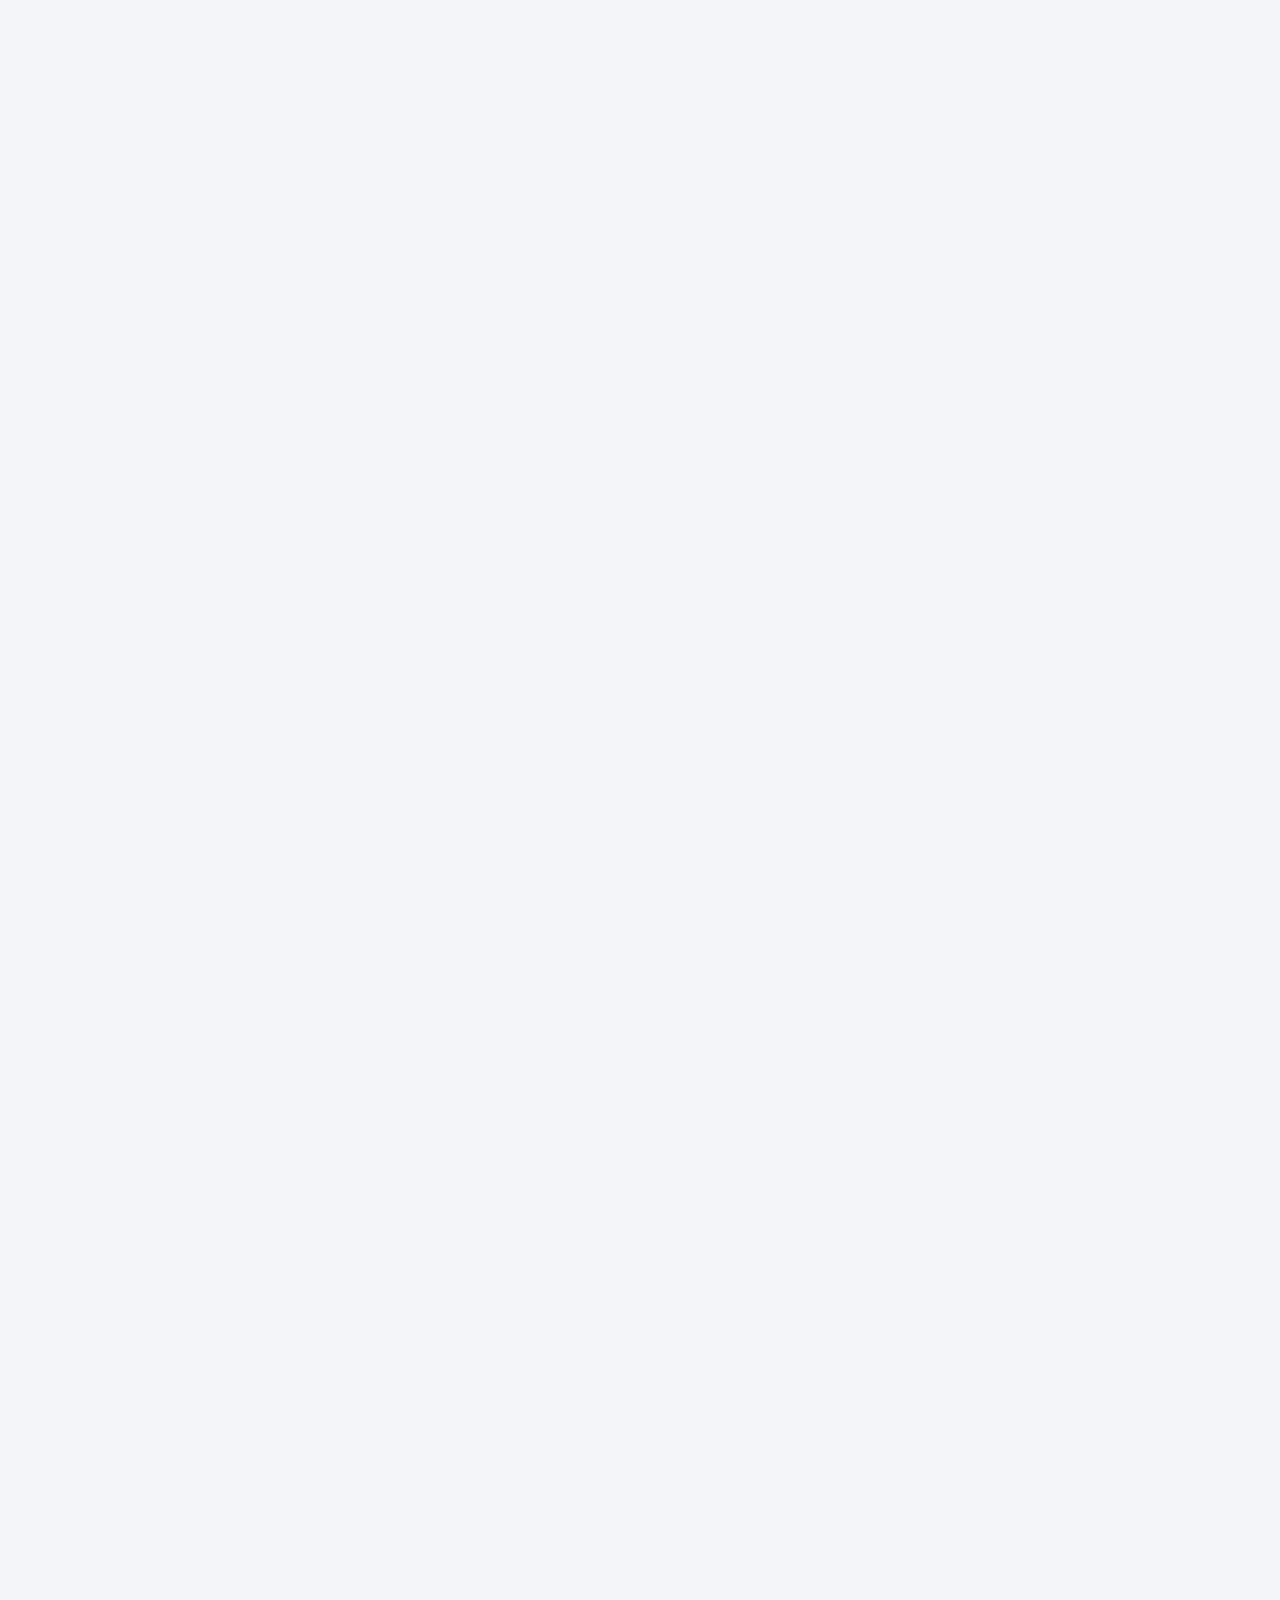
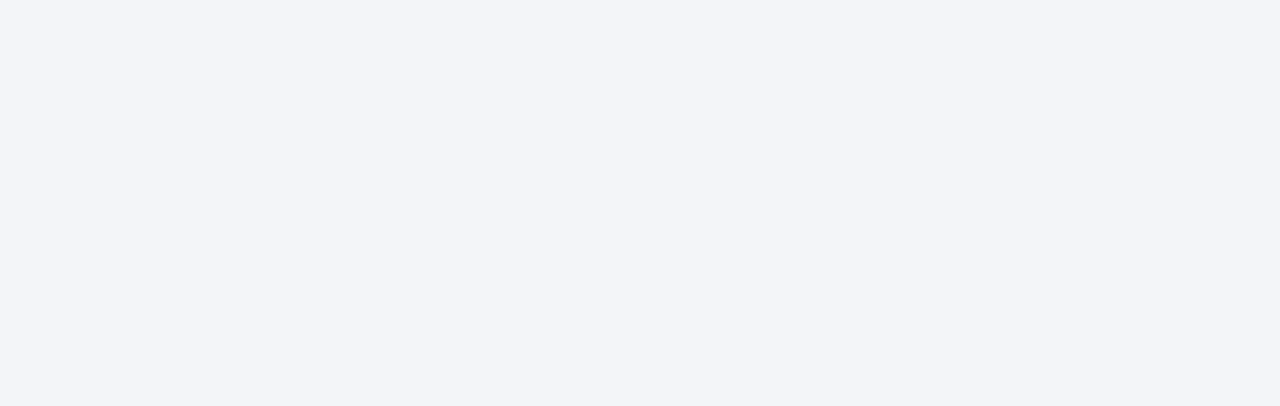
==== index.html @ 2b426820 "big uploud" ====
<!DOCTYPE html>
<html>
  <head>
    <meta charset="utf-8">
    
    <meta name="apple-mobile-web-app-capable" content="yes" />
    <meta name="viewport" content="width=device-width, initial-scale=1, maximum-scale=1.0, user-scalable=no">
    <meta name="format-detection" content="telephone=no" />
           
        <link rel="shortcut icon" href="favicon.ico"/> 
            <link href="css/bootstrap.min.css" rel="stylesheet" type="text/css"/>
            <link rel="stylesheet" href="http://maxcdn.bootstrapcdn.com/font-awesome/4.3.0/css/font-awesome.min.css"> 
            <link href="css/animsition.min.css" rel="stylesheet"/>
	        <link href="css/magnific-popup.css" rel="stylesheet"/>         
            <link href="css/style.css" rel="stylesheet" type="text/css"/>     
      <title>Ester</title>
  </head>
<body class="animsition">
	<header>
	  <div class="container">
		  <div class="logo">
			 <a href="index.html">
				Ester
			 </a>
		  </div>
		  <div class="nav-menu-icon">
		     <a href="#"><i></i></a>
		  </div>
		  <nav class="menu">
		    <ul>
				<li><a href="#">Home</a>
	            </li>
				<li><a href="portfolio.html" class="animsition-link">Portfolio</a>
				</li>
				<li><a href="#">Pages<span class="fa fa-angle-down"></span></a>
	                <ul class="dropmenu">
                        <li><a href="aboutme.html" class="animsition-link">About Us</a></li>
                        <li><a href="faq.html" class="animsition-link">FAQ</a></li>
                        <li><a href="price.html" class="animsition-link">Price</a></li>
	                </ul>
	            </li>
	            <li><a href="shop.html" class="animsition-link">shop</a>
				</li>
	            <li><a href="contact.html" class="animsition-link">Contact Me</a>
				</li>
		    </ul>
		  </nav> 
		</div>   
	</header>
	
	<div class="main-wrapp"> 
	   <div class="container">
         <div class="padd-80">
           <div class="row">
           	  <div class="col-md-4 col-sm-6 col-xs-12">
           	  	  <div class="second-caption">
           	  	  	 <h3>About Me</h3>
           	  	  </div>
           	  </div>
           	  <div class="col-md-4 col-sm-6 col-xs-12">
           	  	  <div class="second-caption">
           	  	  	 <p><span>Lorem ipsum dolor sit amet, consectetur adipisicing elit. Neque impedit ipsum illo, repellendus recusandae quasi laborum </span></p>
           	  	  </div>
           	  </div>
           	  <div class="col-md-4 col-sm-12 col-xs-12">
           	  	  <div class="second-caption">
           	  	  	 <p><span>Lorem ipsum dolor sit amet, consectetur adipisicing elit. Neque impedit ipsum illo, repellendus recusandae quasi laborum </span></p>
           	  	  </div>
           	  </div>
           </div>
		 </div>
         <div class="padd-80">
           <div class="row">
            	<div id="filters" class="fillter-wrap">
					<button class="but activbut" data-filter="*">All</button>	
					<button class="but" data-filter=".letters">Letters</button>
					<button class="but" data-filter=".paintings">Paintings</button>
					<button class="but" data-filter=".sketches">Sketches</button>
				</div>
             </div>
	       <div class="row">
         	    <div class="izotope-container gutt-col3 sliphover"> 
         	     <div class="grid-sizer"></div>
                    
          	     <div class="item letters">
          	     <a href="work/portfolio_detail_example.html"></a>
					 <div class="det-img ellem" data-caption="<a href='work/portfolio_detail_example.html' class='sleep-title'><span class='vertical-align'><h4>project title</h4><span class='pr-sutitle'>aspernatur sit ratione</span></span></a>">
						   <img src="img/portfolio/masonry_col2_1.jpg" alt="">   
					 </div>
				 </div>
				 <div class="item paintings sketches">
				 <a href="work/portfolio_detail_example.html"></a>
					 <div class="det-img ellem" data-caption="<a href='work/portfolio_detail_example.html' class='sleep-title'><span class='vertical-align'><h4>project title</h4><span class='pr-sutitle'>aspernatur sit ratione</span></span></a>">
						   <img src="img/portfolio/masonry_col2_3.jpg" alt="">   
					 </div>
				 </div>
                 <div class="item paintings sketches">
                    <a href="work/portfolio_detail_example.html"></a>
                     <div class="det-img ellem" data-caption="<a href='work/portfolio_detail_example.html' class='sleep-title'><span class='vertical-align'><h4>project title</h4><span class='pr-sutitle'>aspernatur sit ratione</span></span></a>">
						   <img src="img/portfolio/masonry_col2_4.jpg" alt="">  
					 </div>
				 </div>
                 <div class="item sketches">
                    <a href="work/portfolio_detail_example.html"></a>
                     <div class="det-img ellem" data-caption="<a href='work/portfolio_detail_example.html' class='sleep-title'><span class='vertical-align'><h4>project title</h4><span class='pr-sutitle'>aspernatur sit ratione</span></span></a>">
						   <img src="img/portfolio/masonry_col2_5.jpg" alt=""> 
					 </div>
				 </div>
                 <div class="item sketches">
                    <a href="work/portfolio_detail_example.html"></a>
                     <div class="det-img ellem" data-caption="<a href='work/portfolio_detail_example.html' class='sleep-title'><span class='vertical-align'><h4>project title</h4><span class='pr-sutitle'>aspernatur sit ratione</span></span></a>">
						   <img src="img/portfolio/masonry_col2_6.jpg" alt=""> 
					 </div>
				 </div>
                 <div class="item paintings sketches">
                   <a href="work/portfolio_detail_example.html"></a>
                    <div class="det-img ellem" data-caption="<a href='work/portfolio_detail_example.html' class='sleep-title'><span class='vertical-align'><h4>project title</h4><span class='pr-sutitle'>aspernatur sit ratione</span></span></a>">
						   <img src="img/portfolio/masonry_col2_7.jpg" alt=""> 
					 </div>
				 </div>
                 <div class="item letters">
                    <a href="work/portfolio_detail_example.html"></a>
                     <div class="det-img ellem" data-caption="<a href='work/portfolio_detail_example.html' class='sleep-title'><span class='vertical-align'><h4>project title</h4><span class='pr-sutitle'>aspernatur sit ratione</span></span></a>">
						   <img src="img/portfolio/masonry_col2_8.jpg" alt="">   
					 </div>
				 </div>
                 <div class="item paintings">
                    <a href="work/portfolio_detail_example.html"></a>
                     <div class="det-img ellem" data-caption="<a href='work/portfolio_detail_example.html' class='sleep-title'><span class='vertical-align'><h4>project title</h4><span class='pr-sutitle'>aspernatur sit ratione</span></span></a>">
						   <img src="img/portfolio/masonry_col2_9.jpg" alt="">   
					 </div>
				 </div>
                 <div class="item sketches">
                    <a href="work/portfolio_detail_example.html"></a>
                     <div class="det-img ellem" data-caption="<a href='work/portfolio_detail_example.html' class='sleep-title'><span class='vertical-align'><h4>project title</h4><span class='pr-sutitle'>aspernatur sit ratione</span></span></a>">
                          <img src="img/portfolio/masonry_col2_11.jpg" alt="">
					 </div>
				 </div>
                 <div class="item letters">
                    <a href="work/portfolio_detail_example.html"></a>
                     <div class="det-img ellem" data-caption="<a href='work/portfolio_detail_example.html' class='sleep-title'><span class='vertical-align'><h4>project title</h4><span class='pr-sutitle'>aspernatur sit ratione</span></span></a>">
						   <img src="img/portfolio/masonry_col2_10.jpg" alt="">  
					 </div>
				 </div>
                <div class="item sketches">
                   <a href="work/portfolio_detail_example.html"></a>
                    <div class="det-img ellem" data-caption="<a href='work/portfolio_detail_example.html' class='sleep-title'><span class='vertical-align'><h4>project title</h4><span class='pr-sutitle'>aspernatur sit ratione</span></span></a>">
						   <img src="img/portfolio/masonry_col2_12.jpg" alt="">  
					 </div>
				 </div>
			   </div>
             </div>
         </div>
	   </div>
	</div>
	
	<footer>
		<div class="copyright">
			<span>&copy; 2020 <b>Ester van der Galiën</b> All right reserved.<br>
				Made by <a href="https://caeli-tech.com/">Caeli Technologies</a></span>
		</div>	
	</footer>
    
<script src="js/jquery-2.1.3.min.js"></script>
<script src="js/bootstrap.min.js"></script>
<script src="js/isotope.pkgd.min.js"></script>
<script src="js/jquery.countTo.js"></script>
<script src="js/jquery.animsition.min.js"></script>
<script src="js/jquery.magnific-popup.min.js"></script>
<script src="js/jquery.sliphover.min.js"></script>
<script src="js/idangerous.swiper.min.js"></script>
<script src="js/all.js"></script>
</body>
</html>
---- css/style.css ----
/*STYLE.CSS*/
/*-------------------------------------------------------------------------------------------------------------------------------*/
/*This is main CSS file that contains custom style rules used in this website*/
/*-------------------------------------------------------------------------------------------------------------------------------*/
/* Template Name: Ester.*/
/* Version: 0.1 */
/* Build Date: 09-12-2020*/
/* Author: Unbranded.*/
/* Website: http://caeli-tech.com/
/* Copyright: (C) 2020 */
/*-------------------------------------------------------------------------------------------------------------------------------*/
/*--------------------------------------------------------*/
/* TABLE OF CONTENTS: */
/*--------------------------------------------------------*/
/* 01 - LAYOUT INITIALIZATION & COLOR PRESETS */
/* 02 - HOME */
/* 03 - ABOUT */
/* 04 - BLOG */
/* 05 - SHOP */
/* 06 - ELEMENTS */
/* 07 - SHOP DETAIL */
/* 08 - PORTFOLIO */
/* 09 - PORTFOLIO DETAIL */
/*-------------------------------------------------------------------------------------------------------------------------------*/

/*-------------------------------------------------------------------------------------------------------------------------------*/
/* 01 - LAYOUT INITIALIZATION & COLOR PRESETS */
/*-------------------------------------------------------------------------------------------------------------------------------*/

@import url(http://fonts.googleapis.com/css?family=Roboto+Slab:400,100,300,700);
body {
	margin: 0px;
	padding: 0px;
	font-size: 100%;
	height: 100%;
	width: 100%;
	/* font-family: 'Roboto Slab', serif; */
	color: #222;
	background-color: #f3f5f8;
	font-weight: 300;
	font-style: normal;
	backface-visibility: hidden;
}
a {
	text-decoration: none;
	color: inherit;
	outline: none;
	transition: all 0.3s ease-in;
	-moz-transition: all 0.3s ease-in;
	-o-transition: all 0.3s ease-in;
	-webkit-transition: all 0.3s ease-in;
	-ms-transition: all 0.3s ease-in;
}
a:hover {
	text-decoration: none;
}
a img {
	border: 0px none;
}
a:hover {
	outline: none;
}
a:active {
	outline: none;
	text-decoration: none;
}
a:focus {
	outline: none;
	outline-offset: 0px;
	text-decoration: none;
	color: inherit;
}
.clear {
	clear: both;
	overflow: hidden;
	height: 0px;
	font-size: 0px;
}
.clear_l {
	clear: both;
}
ul {
	padding: 0px;
	margin: 0px;
	list-style: none;
}
input:focus, select:focus, textarea:focus, button:focus {
	outline: none;
	box-shadow: none;
}
::-webkit-input-placeholder {
	color: #999;
	opacity: 1;
}
::-moz-placeholder {
	color: #999;
	opacity: 1;
}
:-moz-placeholder {
	color: #999;
	opacity: 1;
}
:-ms-input-placeholder {
	color: #999;
	opacity: 1;
}
h1, h2, h3, h4, h5, h6, p {
	margin: 0px;
	padding: 0px;
}
article, section, footer, header, figure, aside, hgroup, nav {
	display: block;
}
header, nav, article, footer, section, aside, figure, figcaption {
	display: block
}
button {
	outline: none;
	border: none;
	box-shadow: none;
	background: none;
}
input, textarea {
	-webkit-appearance: none;
	border-radius: 0px;
}
/*------------------------------------------------------*/

/*----------------------BACKGROUND----------------------*/

.bg {
	position: absolute;
	left: 0px;
	top: 0px;
	width: 100%;
	height: 100%;
	overflow: hidden;
}
.bg img {
	position: absolute;
	top: 0px;
	width: 100%;
	height: 100%;
}
.bg video {
	position: absolute;
}
.bg-bg {
	background-position: 50% 0px;
	background-repeat: no-repeat;
	-webkit-background-size: cover;
	-moz-background-size: cover;
	-o-background-size: cover;
	background-size: cover;
}
.bg-bg-bag {
	background-attachment: scroll;
	background-origin: initial;
	background-clip: initial;
	background-size: cover;
	background-repeat: no-repeat;
	background-position: 50% 0;
	position: relative;
}
.bg-bg-chrome {
	background-position: 50% 50%;
	background-repeat: no-repeat;
	background-attachment: scroll;
	-webkit-background-size: cover;
	-moz-background-size: cover;
	-o-background-size: cover;
	-ms-background-size: cover;
	background-size: cover;
	position: fixed;
}
.bg-bg-chrome.act {
	position: absolute;
}
.clip {
	clip: rect(auto, auto, auto, auto);
	height: 100%;
	position: absolute;
	width: 100%;
}
.full-width {
	position: relative;
	float: left;
	width: 100%;
}
.full-height {
	height: 100vmin;
	position: relative;
	float: left;
	width: 100%;
}
.vertical-center {
	-webkit-transform: translateY(-50%);
	-moz-transform: translateY(-50%);
	-o-transform: translateY(-50%);
	-ms-transform: translateY(-50%);
	transform: translateY(-50%);
	top: 50%;
}
.vertical-align {
	-webkit-transform: translateY(-50%);
	-moz-transform: translateY(-50%);
	-o-transform: translateY(-50%);
	-ms-transform: translateY(-50%);
	transform: translateY(-50%);
	top: 50%;
	position: absolute;
	width: 100%;
	left: 0px;
}
.center_img {
	position: absolute;
}
.swiper-container {
	margin: 0 auto;
	height: 100%;
	width: 100%;
	position: relative;
	-webkit-backface-visibility: hidden;
	-moz-backface-visibility: hidden;
	-ms-backface-visibility: hidden;
	-o-backface-visibility: hidden;
	backface-visibility: hidden;
	overflow: hidden;
}
.swiper-wrapper {
	position: relative;
	width: 100%;
	-webkit-transition-property: -webkit-transform, left, top;
	-webkit-transition-duration: 0s;
	-webkit-transform: translate3d(0px, 0, 0);
	-webkit-transition-timing-function: ease;
	-moz-transition-property: -moz-transform, left, top;
	-moz-transition-duration: 0s;
	-moz-transform: translate3d(0px, 0, 0);
	-moz-transition-timing-function: ease;
	-o-transition-property: -o-transform, left, top;
	-o-transition-duration: 0s;
	-o-transform: translate3d(0px, 0, 0);
	-o-transition-timing-function: ease;
	-o-transform: translate(0px, 0px);
	-ms-transition-property: -ms-transform, left, top;
	-ms-transition-duration: 0s;
	-ms-transform: translate3d(0px, 0, 0);
	-ms-transition-timing-function: ease;
	transition-property: transform, left, top;
	transition-duration: 0s;
	transform: translate3d(0px, 0, 0);
	transition-timing-function: ease;
}
.swiper-free-mode>.swiper-wrapper {
	-webkit-transition-timing-function: ease-out;
	-moz-transition-timing-function: ease-out;
	-ms-transition-timing-function: ease-out;
	-o-transition-timing-function: ease-out;
	transition-timing-function: ease-out;
	margin: 0 auto;
}
.swiper-wp8-horizontal {
	-ms-touch-action: pan-y;
}
.swiper-wp8-vertical {
	-ms-touch-action: pan-x;
}
.swiper-slide {
	position: relative;
	float: left;
}
h1 {
	font-size: 48px;
	font-weight: 300;
	line-height: 50px;
	text-transform: uppercase;
	letter-spacing: 5px;
}
h2 {
	font-size: 36px;
	line-height: 42px;
	font-weight: 400;
	text-transform: uppercase;
	letter-spacing: 5px;
}
h3 {
	font-size: 20px;
	line-height: 28px;
	font-weight: 700;
	text-transform: uppercase;
}
h4 {
	font-size: 18px;
	line-height: 22px;
	font-weight: 700;
	text-transform: uppercase;
}
h5 {
	font-size: 14px;
	line-height: 22px;
	font-weight: 300;
	text-transform: uppercase;
}
h6 {
	font-size: 13px;
	line-height: 16px;
	font-weight: 300;
	text-transform: uppercase;
}
p {
	line-height: 26px;
	color: #666;
	font-weight: 200;
	font-size: 17px;
}
ul {
	position: relative;
	float: left;
}
ul li {
	font-size: 16px;
	line-height: 32px;
	font-weight: 300;
}
ol li {
	font-size: 16px;
	line-height: 32px;
	font-weight: 300;
	list-style-position: outside;
}
.marker-list li {
	list-style: square;
	list-style-position: inside;
}
ul li a:hover {
	text-decoration: none;
}
input {
	font-size: 14px;
	border: none;
	background: none;
	transition: all 0.35s ease-out;
	-moz-transition: all 0.35s ease-out;
	-o-transition: all 0.35s ease-out;
	-webkit-transition: all 0.35s ease-out;
	-ms-transition: all 0.35s ease-out;
}
textarea {
	font-size: 13px;
	line-height: 26px;
	border: none;
	border-bottom: 1px solid #ccc;
	color: #aaa;
	text-transform: uppercase;
	padding-left: 5px;
	padding-bottom: 10px;
	background: none;
}
iframe {
	border: none;
}
q {
	font-size: 18px;
	line-height: 26px;
	color: #000;
	font-style: italic;
	font-weight: 300;
}
i {
	font-size: 18px;
}
.text-left {
	text-align: left;
}
.text-right {
	text-align: right;
}
.text-center {
	text-align: center;
}
.bg-white {
	background: #fff;
}
.bg-grey-light {
	background: #FAFAFA;
}
.bg-dark {
	background: #000;
}
.bold {
	font-weight: 700;
}
.medium {
	font-weight: 600;
}
.ex-bold {
	font-weight: 800;
}
.fl {
	position: relative;
	float: left;
}
.fr {
	position: relative;
	float: right;
}
/*---header---*/

header {
	position: fixed;
	left: 0px;
	top: 0px;
	height: 130px;
	width: 100%;
	text-align: center;
	z-index: 5060;
	transition: all .2s ease-out;
	-webkit-transition: all .2s ease-out;
	-moz-transition: all .2s ease-out;
	-ms-transition: all .2s ease-out;
}
header.fix {
	background: #fff;
	height: 75px;
}
nav {
	position: absolute;
	right: 50%;
	top: 0px;
	padding-top: 90px;
	transform: translateX(50%);
	-webkit-transform: translateX(50%);
	-moz-transform: translateX(50%);
	-ms-transform: translateX(50%);
	transition: all .2s ease-out;
	-webkit-transition: all .2s ease-out;
	-moz-transition: all .2s ease-out;
	-ms-transition: all .2s ease-out;
}
nav>ul>li {
	position: relative;
	float: left;
	margin: 0px 21px;
	font-size: 14px;
	font-weight: 400;
	line-height: 16px;
	text-transform: uppercase;
}
nav ul li a {
	color: #1a1a1a;
	letter-spacing: 3px;
	font-weight: 700;
}
nav ul li a:hover {
	color: #999;
}
nav>ul>li.active>a {
	color: #000;
	font-weight: 500;
}
nav>ul>li.active>span {
	color: #000;
	transform: rotateX(-180deg);
	-webkit-transform: rotateX(-180deg);
	-moz-transform: rotateX(-180deg);
	-ms-transform: rotateX(-180deg);
}
nav>ul>li>a>span {
	padding-left: 10px;
	transition: all .2s ease-out;
	-webkit-transition: all .2s ease-out;
	-moz-transition: all .2s ease-out;
	-ms-transition: all .2s ease-out;
}
nav>ul>li>a>.fa {
	display: none;
}
nav ul>li ul {
	opacity: 0;
	position: absolute;
	top: 27px;
	background: #fff;
	visibility: hidden;
	left: 0;
	display: block;
	min-width: 230px;
	transition: all .2s ease-out;
	-webkit-transition: all .2s ease-out;
	-moz-transition: all .2s ease-out;
	-ms-transition: all .2s ease-out;
	border: 1px solid #f5f5f5;
}
.menu ul>li>ul>li span {
	position: absolute;
	right: 12px;
	top: 7px;
	line-height: 15px;
	color: #1f1f1f;
	transform: rotate(-90deg);
	-webkit-transform: rotate(-90deg);
	-moz-transform: rotate(-90deg);
	-ms-transform: rotate(-90deg);
}
.dropmenu:before {
	content: "";
	display: block;
	position: absolute;
	width: 10px;
	height: 10px;
	background-color: #fff;
	border: 1px solid #ebebeb;
	border-bottom: 0;
	border-right: 0;
	transform: rotate(45deg);
	-webkit-transform: rotate(45deg);
	-moz-transform: rotate(45deg);
	-ms-transform: rotate(45deg);
	left: 10px;
	top: -5px;
}
.menu ul>li:hover .dropmenu {
	opacity: 1;
	visibility: visible;
}
.menu ul>li>ul>li>ul {
	opacity: 0;
	visibility: hidden;
	position: absolute;
	left: 100%;
	max-width: 150px;
	background: #fff;
	top: 0px;
}
.menu ul>li>ul>li {
	position: relative;
}
.menu ul>li>ul>li:last-child {
	border-bottom: 0px none;
}
.menu ul>li>ul>li:hover ul {
	opacity: 1;
	visibility: visible;
}
.menu ul li>ul li a {
	display: block;
	clear: both;
	padding: 8px 7px;
	position: relative;
	font-size: 10px;
	line-height: 14px;
	text-align: left;
	font-weight: 500;
	color: #1f1f1f;
	letter-spacing: 3px;
}
.menu ul>li>ul>li>a:hover {
	background: #f5f5f5;
	color: #000;
}
.logo {
	position: absolute;
	display: block;
	z-index: 5;
	margin-top: 20px;
	left: 50%;
	transform: translateX(-50%);
	-webkit-transform: translateX(-50%);
	-moz-transform: translateX(-50%);
	-ms-transform: translateX(-50%);
	transition: all .2s ease-out;
	-webkit-transition: all .2s ease-out;
	-moz-transition: all .2s ease-out;
	-ms-transition: all .2s ease-out;
}
.logo a {
	color: #000;
	font-size: 28px;
	line-height: 40px;
	text-align: center;
	font-weight: bold;
	text-transform: uppercase;
	letter-spacing: 5px;
}
.animsition-overlay-slide {
	background: #fff;
	z-index: 6000;
}
header.fix .logo {
	float: left;
	position: relative;
	left: 0px;
	transform: translateX(0%);
	-webkit-transform: translateX(0%);
	-moz-transform: translateX(0%);
	-ms-transform: translateX(0%);
}
header.fix nav {
	transform: translateX(0%);
	-webkit-transform: translateX(0%);
	-moz-transform: translateX(0%);
	-ms-transform: translateX(0%);
	right: 0px;
	position: relative;
	float: right;
	padding-top: 30px;
}
.second-heading {
	position: relative;
	width: 100%;
	padding: 0px 0px 40px;
	text-align: center;
	height: 200px;
}
.second-heading-txt {
	position: relative;
	float: left;
	width: 100%;
	text-align: center;
}
.second-heading-txt h2 {
	color: #fff;
	padding-bottom: 15px;
	font-weight: 700;
}
.second-heading-txt .separ {
	position: relative;
	float: none;
	display: inline-block;
	width: 60px;
	height: 3px;
	background: #fff;
}
/*---burger menu---*/

.nav-menu-icon {
	position: relative;
	float: right;
	width: 24px;
	height: 24px;
	z-index: 600;
	margin-right: 0px;
	margin-top: 30px;
	display: none;
	transition: all .2s ease-out;
	-webkit-transition: all .2s ease-out;
	-moz-transition: all .2s ease-out;
	-ms-transition: all .2s ease-out;
}
.nav-menu-icon a {
	display: inline-block;
	width: 24px;
	height: 24px;
	cursor: pointer;
	text-decoration: none;
}
.nav-menu-icon a i {
	position: relative;
	display: inline-block;
	width: 24px;
	height: 3px;
	color: #000;
	font: bold 14px/.4 Helvetica;
	text-transform: uppercase;
	text-indent: -55px;
	background: #000;
	transition: all .2s ease-out;
	-webkit-transition: all .2s ease-out;
	-moz-transition: all .2s ease-out;
	-ms-transition: all .2s ease-out;
}
.nav-menu-icon a i:before, .nav-menu-icon a i:after {
	content: '';
	width: 24px;
	height: 3px;
	background: #262626;
	position: absolute;
	left: 0;
	transition: all .2s ease-out;
}
.nav-menu-icon a i:before {
	top: -7px;
}
.nav-menu-icon a i:after {
	bottom: -7px;
}
.nav-menu-icon a:hover i:before {
	top: -10px;
}
.nav-menu-icon a:hover i:after {
	bottom: -10px;
}
.nav-menu-icon a.active i {
	background: none;
}
.nav-menu-icon a.active i:before {
	top: 0;
	-webkit-transform: rotateZ(45deg);
	-moz-transform: rotateZ(45deg);
	-ms-transform: rotateZ(45deg);
	-o-transform: rotateZ(45deg);
	transform: rotateZ(45deg);
}
.nav-menu-icon a.active i:after {
	bottom: 0;
	-webkit-transform: rotateZ(-45deg);
	-moz-transform: rotateZ(-45deg);
	-ms-transform: rotateZ(-45deg);
	-o-transform: rotateZ(-45deg);
	transform: rotateZ(-45deg);
}
/*---dropdown---*/

.drop-wrap {
	position: relative;
	float: left;
}
.drop {
	position: absolute;
	display: block;
	height: 35px;
	left: 0px;
	top: 0px;
	min-width: 120px;
}
.drop b {
	position: relative;
	float: left;
	width: 100%;
	height: 35px;
	padding-left: 10px;
	border: 1px solid #fff;
	font-size: 13px;
	cursor: pointer;
	text-transform: capitalize;
	font-weight: 300;
	padding-top: 8px;
	color: #999;
}
.drop .drop-list {
	position: absolute;
	right: 16px;
	top: 3px;
	font-size: 16px;
	color: #999;
}
.drop span {
	position: absolute;
	left: 0px;
	top: -35px;
	width: 100%;
	display: none;
	border: 1px solid #ebebeb;
	margin: 0px;
	z-index: 5;
}
.drop-list.act {
	transform: rotate(180deg);
	-webkit-transform: rotate(180deg);
	-moz-transform: rotate(180deg);
	-ms-transform: rotate(180deg);
	z-index: 51;
	margin-top: 8px;
}
.drop span a {
	color: #999;
	background: #fff;
	font-size: 13px;
	font-weight: 300;
	float: left;
	position: relative;
	width: 100%;
	height: 35px;
	text-decoration: none;
	text-align: left;
	line-height: 28px;
	padding: 3px 0 0 10px;
	transition: all 0.3s ease-in;
	-webkit-transition: all 0.3s ease-in;
	-moz-transition: all 0.3s ease-in;
	-o-transition: all 0.3s ease-in;
	-ms-transition: all 0.3s ease-in;
	z-index: 52;
	text-transform: capitalize;
}
.drop span a:hover {
	background: #222;
	color: #fff;
}
/*---footer---*/

footer {
	position: relative;
	text-align: center;
	float: left;
	width: 100%;
}
.copyright {
	position: relative;
	float: left;
	width: 100%;
	padding-bottom: 20px;
	padding-top: 20px;
}
.copyright span {
	font-size: 14px;
	text-transform: none;
	color: #999;
	font-weight: 300;
	line-height: 20px;
}
.copyright span b {
	font-weight: 700;
	color: #222;
}
.copyright span a {
	font-weight: 700;
	color: #222;
	text-transform: uppercase;
}
/*-------------------------------------------------------------------------------------------------------------------------------*/

/* 02 - HOME */

/*-------------------------------------------------------------------------------------------------------------------------------*/

.main-wrapp {
	position: relative;
	width: 100%;
	padding: 180px 0px 40px;
	overflow: hidden;
}
.padd-80 {
	padding-bottom: 80px;
	position: relative;
	width: 100%;
}
.padd-120 {
	padding-bottom: 120px;
}
.padd-80:last-child {
	padding-bottom: 0px;
}
.fillter-wrap {
	position: relative;
	width: 100%;
	text-align: center;
	padding: 0px 0px 40px;
}
.fillter-wrap .but {
	text-transform: uppercase;
	font-size: 12px;
	color: #1a1a1a;
	font-weight: 300;
	margin: 0px 20px;
	background: none;
	letter-spacing: 3px;
}
.fillter-wrap .but span {
	margin-top: -5px;
	font-size: 12px;
	color: #1a1a1a;
	position: relative;
	float: right;
	padding-left: 5px;
}
.fillter-wrap .but.activbut {
	font-weight: 700;
}
.fillter-wrap .but.activbut span {
	text-decoration: line-through;
}
.izotope-container {
	position: relative;
	width: 100%;
}
.home-izotope .grid-sizer {
	width: 25%;
}
.item a:active {
	color: #000;
}
.item a:focus {
	color: #000;
}
.home-izotope .item {
	position: relative;
	float: left;
	width: 25%;
	padding: 0px 15px;
	margin-bottom: 30px;
}
.item img {
	width: 100%;
	height: auto;
	backface-visibility: hidden;
	display: block;
}
.home-izotope .item.w-50 {
	width: 50%;
}
.layer {
	position: absolute;
	left: 0px;
	top: 0px;
	width: 100%;
	height: 100%;
	background: rgba(255, 255, 255, 0.8);
	text-align: center;
	opacity: 0;
	-webkit-transition: all 320ms cubic-bezier(0.77, 0.155, 0.445, 1.32);
	-moz-transition: all 320ms cubic-bezier(0.77, 0.155, 0.445, 1.32);
	-o-transition: all 320ms cubic-bezier(0.77, 0.155, 0.445, 1.32);
	transition: all 320ms cubic-bezier(0.77, 0.155, 0.445, 1.32);
}
.layer a {
	position: absolute;
	left: 0px;
	top: 0px;
	width: 100%;
	height: 100%;
	z-index: 1;
}
.layer.bl_layer {
	background: rgba(0, 0, 0, 0.8);
}
.layer.bl_layer h4 {
	color: #fff;
}
.layer.bl_layer h5 {
	color: #ebebeb;
}
.layer h4 {
	padding-bottom: 5px;
	letter-spacing: 5px;
	margin-top: -25px;
	transition: all 0.35s ease-out;
	-moz-transition: all 0.35s ease-out;
	-o-transition: all 0.35s ease-out;
	-webkit-transition: all 0.35s ease-out;
	-ms-transition: all 0.35s ease-out;
}
.layer h5 {
	margin-top: -55px;
	transition: all 0.35s ease-out;
	-moz-transition: all 0.35s ease-out;
	-o-transition: all 0.35s ease-out;
	-webkit-transition: all 0.35s ease-out;
	-ms-transition: all 0.35s ease-out;
}
.item:hover .layer {
	opacity: 1;
}
.item:hover .layer h5 {
	margin-top: 0px;
}
.item:hover .layer h4 {
	margin-top: 0px;
}
/*-------------------------------------------------------------------------------------------------------------------------------*/

/* 03 - ABOUT */

/*-------------------------------------------------------------------------------------------------------------------------------*/

.about-item {
	position: relative;
	width: 100%;
	padding-bottom: 40px;
}
.skill {
	position: relative;
	width: 100%;
	margin-top: -10px;
}
.about-item h4 {
	padding-bottom: 15px;
	font-size: 16px;
	font-weight: 700;
}
.about-us h1 {
	padding-bottom: 10px;
}
.about-us p {
	padding: 10px 0px 8px;
	color: #999;
}
.team-block {
	position: relative;
	float: left;
	overflow: hidden;
	width: 100%;
}
.team-block img {
	width: 100%;
	height: auto;
}
.later-team {
	position: absolute;
	left: -100%;
	top: 0;
	width: 100%;
	height: 100%;
	background: rgba(255, 255, 255, 0.9);
	z-index: 1;
	padding: 40px 35px;
	transition: all 0.35s ease-out;
	-moz-transition: all 0.35s ease-out;
	-o-transition: all 0.35s ease-out;
	-webkit-transition: all 0.35s ease-out;
	-ms-transition: all 0.35s ease-out;
}
.later-team h4 {
	padding-bottom: 15px;
	font-weight: 700;
}
.later-team h6 {
	font-weight: 300;
	color: #555;
	font-size: 14px;
}
.later-team p {
	padding: 35px 0px 0px 0px;
}
.team-share {
	padding-top: 30px;
}
.team-share a {
	font-size: 22px;
	color: #555;
	margin: 0px 15px;
}
.team-share a:first-child {
	margin-left: 0px;
}
.hiden-text {
	opacity: 0;
	padding-top: 40px;
	-webkit-transition: all 350ms cubic-bezier(0.77, 0.155, 0.445, 1.32);
	-moz-transition: all 350ms cubic-bezier(0.77, 0.155, 0.445, 1.32);
	-o-transition: all 350ms cubic-bezier(0.77, 0.155, 0.445, 1.32);
	transition: all 350ms cubic-bezier(0.77, 0.155, 0.445, 1.32);
}
.team-block:hover .hiden-text {
	opacity: 1;
	padding-top: 0px;
}
.servis-block {
	position: relative;
	float: left;
	width: 100%;
	text-align: left;
	padding-bottom: 40px;
}
.servis-block h4 {
	padding: 15px 0px 25px;
	font-weight: 700;
}
.subtitle {
	position: relative;
	width: 100%;
	text-align: left;
	padding-bottom: 30px;
}
.subtitle h2 {
	padding-bottom: 10px;
}
.subtitle h3 {
	padding-bottom: 10px;
	font-weight: 700;
}
.subtitle h4 {
	padding-bottom: 15px;
}
.subtitle p {
	padding-bottom: 20px;
}
/*-------------------------------------------------------------------------------------------------------------------------------*/

/* 04 - BLOG */

/*-------------------------------------------------------------------------------------------------------------------------------*/

.blog-item img {
	width: 100%;
	height: auto;
}
.top-bar {
	position: relative;
	width: 100%;
	padding: 20px 0px 0px;
	font-size: 13px;
	text-transform: uppercase;
	color: #999;
	font-weight: 300;
}
.top-bar a {
	color: #999;
	margin-right: 15px;
}
.top-bar a:hover {
	color: #000;
}
.top-bar span {
	margin-right: 15px;
}
.blog-item h4 a {
	padding-top: 20px;
	color: #222;
	display: block;
	font-weight: 700;
}
.blog-item a:hover {
	color: #999;
}
.blog-item p {
	color: #999;
	padding: 20px 0px 40px;
}
.blog-item button {
	margin-top: 40px;
}
.read-more {
	letter-spacing: 2px;
	text-transform: uppercase;
	color: #555;
	margin: 25px 0px 15px;
	font-size: 16px;
	position: relative;
	display: block;
	font-weight: 300;
}
.read-more:hover {
	color: #000;
}
.nav-bar {
	position: relative;
	width: 100%;
	text-align: center;
	padding: 40px 0px 20px;
}
.nav-bar a span {
	position: relative;
	float: none;
	display: inline-block;
	margin: 0px 3px;
	background: #ebebeb;
	padding: 8px 14px;
	font-size: 14px;
	transition: all 0.35s ease-out;
	-moz-transition: all 0.35s ease-out;
	-o-transition: all 0.35s ease-out;
	-webkit-transition: all 0.35s ease-out;
	-ms-transition: all 0.35s ease-out;
}
.nav-bar a span:hover {
	background: #222;
	color: #fff;
}
.blog-item.blog-item-4 .top-bar {
	font-size: 12px;
}
.blog-item.blog-item-4 h5 a {
	padding-bottom: 20px;
	color: #222;
	display: block;
}
.blog-item.blog-item-4 h5 a:hover {
	color: #999;
}
.blog-item.blog-item-4 p {
	font-size: 13px;
}
.blog-item.blog-item-4 button {
	margin-top: 20px;
}
.blog-small .top-bar a {
	font-size: 12px;
}
.blog-small .top-bar span {
	font-size: 12px;
}
.blog-small h4 {
	font-size: 16px;
	line-height: 20px;
}
.blog-small p {
	font-size: 13px;
}
.sidebar-block {
	position: relative;
	padding: 50px 0px;
	width: 100%;
	display: inline-block;
}
.sidebar-block:first-child {
	padding-top: 0px;
}
.sidebar-block h4 {
	padding-bottom: 35px;
}
.serach-input {
	position: relative;
	width: 100%;
	border: 1px solid #222;
	height: 50px;
	padding: 0px 15px;
	color: #999;
}
.serach-input input {
	position: relative;
	width: 80%;
	height: 50px;
	font-size: 16px;
	color: #999;
	text-transform: capitalize;
}
.serach-input span {
	font-size: 30px;
	position: absolute;
	right: 15px;
	top: 10px;
}
.sidebar-cat {
	position: relative;
	width: 100%;
	font-size: 14px;
	text-transform: uppercase;
	border: 1px solid #222;
}
.sidebar-cat li {
	font-size: 14px;
	color: #222;
	width: 100%;
	padding-left: 15px;
	position: relative;
	padding: 10px 0px;
	border-bottom: 1px solid #222;
	cursor: pointer;
	transition: all 0.35s ease-out;
	-moz-transition: all 0.35s ease-out;
	-o-transition: all 0.35s ease-out;
	-webkit-transition: all 0.35s ease-out;
	-ms-transition: all 0.35s ease-out;
}
.sidebar-cat span {
	position: relative;
	float: left;
	font-size: 14px;
	padding: 0px 15px;
	line-height: 33px;
}
.sidebar-cat b {
	position: relative;
	float: right;
	font-size: 14px;
	padding-right: 15px;
	line-height: 30px;
}
.sidebar-cat li:last-child {
	border-bottom: 0px none;
}
.sidebar-cat li:hover {
	background: #222;
	color: #fff;
}
.popular-block {
	position: relative;
	width: 100%;
	padding-bottom: 30px;
	display: inline-block;
}
.popular-block p {
	font-size: 14px;
	line-height: 18px;
	color: #999;
	padding-bottom: 20px;
}
.popular-block:last-child {
	padding-bottom: 0px;
}
.pop-img {
	position: relative;
	float: left;
	width: 40%;
}
.pop-img img {
	width: 100%;
	height: auto;
}
.pop-text {
	position: relative;
	float: left;
	padding-left: 15px;
	width: 60%;
}
.pop-text h5 {
	padding-bottom: 10px;
	font-size: 14px;
	line-height: 18px;
}
.pop-text a:hover {
	color: #999;
}
.pop-text span {
	font-size: 14px;
	font-weight: 500;
	color: #999;
}
.tags-button {
	position: relative;
	width: 100%;
}
.tags-button a {
	position: relative;
	float: left;
	padding: 8px 12px;
	font-size: 12px;
	text-transform: uppercase;
	color: #222;
	background: #ebebeb;
	margin: 0px 10px 15px 0px;
	transition: all 0.35s ease-out;
	-moz-transition: all 0.35s ease-out;
	-o-transition: all 0.35s ease-out;
	-webkit-transition: all 0.35s ease-out;
	-ms-transition: all 0.35s ease-out;
}
.tags-button a:hover {
	background: #222;
	color: #fff;
}
.sidebar-block .arrow-style-1 span {
	color: #fff;
}
.sidebar-block .slide-prev {
	left: 15px;
}
.sidebar-block .slide-next {
	right: 15px;
}
.list-archive {
	position: relative;
	width: 100%;
	padding: 0px 20px;
	float: none;
	display: inline-block;
}
.list-archive li {
	font-size: 12px;
	text-transform: uppercase;
	line-height: 24px;
}
.list-archive li span {
	position: relative;
	float: right;
	color: #999;
}
.sidebar-tabs.tpl-tabs {
	width: 100%;
}
.sidebar-tabs.tpl-tabs li {
	width: 50%;
}
.sidebar-tabs.tabs-style-1.nav-tabs>li>a {
	margin-right: 0px;
	font-size: 13px;
}
.b-det-wrapp {
	position: relative;
	width: 100%;
	padding-bottom: 35px;
}
.b-det-wrapp p {
	display: block;
	padding-bottom: 15px;
}
.b-det-wrapp ul {
	padding-bottom: 15px;
	float: none;
}
.b-det-wrapp img {
	width: 100%;
	height: auto;
}
.det-tags {
	position: relative;
	width: 100%;
	float: left;
}
.det-tags h4 {
	position: relative;
	float: left;
	padding-right: 20px;
	padding-top: 5px;
	font-weight: 700;
}
.pad-80 {
	padding: 80px 0px;
}
.comments {
	position: relative;
	width: 100%;
	float: left;
}
.comments h3 {
	padding-bottom: 50px;
	font-weight: 700;
}
.comm-block {
	width: 100%;
	position: relative;
	float: left;
	padding-bottom: 50px;
}
.comm-txt {
	position: relative;
	float: left;
	padding-left: 110px;
	width: 100%;
}
.comm-txt h5 {
	position: relative;
	float: left;
}
.comm-txt p {
	position: relative;
	float: left;
	width: 100%;
	padding: 5px 0px;
	color: #999;
	font-size: 14px;
}
.comm-txt a {
	position: relative;
	display: block;
	float: left;
}
.date-post {
	position: relative;
	float: left;
	padding-left: 25px;
}
.comm-txt h5 {
	line-height: 14px;
	font-weight: 400;
	color: #000;
	font-family: 'latoregular';
}
.date-post span {
	position: relative;
	float: left;
	font-size: 14px;
	color: #999;
}
.date-post h6 {
	position: relative;
	float: left;
	font-size: 13px;
	color: #999;
	padding-left: 10px;
	text-transform: capitalize;
}
.comm-img {
	position: absolute;
	left: 0px;
	top: 0px;
}
.comm-txt a {
	font-size: 12px;
	color: #000;
	text-transform: uppercase;
}
.comm-txt a:hover {
	color: #999;
}
.contact-form {
	position: relative;
	width: 100%;
	float: left;
}
.contact-form h3 {
	padding-bottom: 50px;
	font-weight: 700;
}
.popular-block.padd-80 {
	padding-bottom: 80px;
}
/*-------------------------------------------------------------------------------------------------------------------------------*/

/* 05 - SHOP */

/*-------------------------------------------------------------------------------------------------------------------------------*/

.shop {
	position: relative;
	width: 100%;
	padding: 80px 0px 40px;
}
.shop-bar {
	width: 100%;
	max-width: 1200px;
	display: block;
	position: relative;
	margin: 0 auto;
	padding-bottom: 100px;
	float: left;
}
.shop-chose-wrap {
	position: relative;
	float: left;
	width: 20%;
}
.shop-chose-wrap span {
	font-size: 14px;
	color: #000;
	font-weight: 700;
	position: relative;
	float: left;
	text-transform: uppercase;
	margin-right: 10px;
	line-height: 36px;
}
.price-chose {
	position: relative;
	float: left;
}
.price-chose .slider-handle {
	width: 12px;
	height: 12px;
	background: #222;
	opacity: 1;
}
.price-chose .slider-selection {
	background-color: #999;
	border-radius: 2px;
	background-image: none;
	height: 3px;
}
.price-chose .slider.slider-horizontal .slider-track {
	height: 3px;
	background: #999;
}
.price-chose .slider.slider-horizontal .slider-selection {
	background: #222;
}
.price-chose .tooltip-inner {
	background: #ebebeb;
	color: #222;
}
.price-chose .tooltip.top .tooltip-arrow {
	border-top-color: #ebebeb;
}
.shop-title {
	position: relative;
	width: 100%;
	padding-top: 25px;
	text-align: center;
	float: left;
}
.shop-title h5 {
	text-transform: uppercase;
	padding-bottom: 10px;
	font-weight: 700;
}
.shop-title a:hover {
	color: #999;
}
.shop-title span {
	font-size: 16px;
	color: #999;
	margin: 0px 10px;
	position: relative;
	float: none;
	display: inline-block;
}
.style-link-1 {
	text-decoration: line-through;
}
.card-button {
	border: 2px solid #999;
	padding: 10px 15px;
	text-transform: uppercase;
	font-size: 14px;
	text-align: center;
	color: #222;
	font-weight: 700;
}
.card-button span {
	padding-right: 10px;
	transition: all 0.35s ease-out;
	-moz-transition: all 0.35s ease-out;
	-o-transition: all 0.35s ease-out;
	-webkit-transition: all 0.35s ease-out;
	-ms-transition: all 0.35s ease-out;
}
.card-button:hover {
	background: #222;
	border: 2px solid #222;
	color: #fff;
}
.card-button:hover span {
	color: #fff;
}
.price-chose b {
	font-size: 13px;
	color: #999;
	font-weight: 300;
	padding: 0px 15px;
}
.price-chose span {
	font-size: 14px;
	color: #000;
	font-weight: 700;
	position: relative;
	float: left;
	text-transform: uppercase;
	margin-right: 10px;
	line-height: 36px;
}
.price-bar {
	position: relative;
	float: left;
	padding-top: 8px;
}
.search {
	position: relative;
	float: right;
}
.s-field {
	position: relative;
	float: left;
	width: 0;
	backface-visibility: hidden;
	opacity: 0;
	height: 35px;
	border: 1px solid #999;
	color: #999;
	padding: 0px 10px;
	transition: all 0.3s ease-in;
	-webkit-transition: all 0.3s ease-in;
	-moz-transition: all 0.3s ease-in;
	-o-transition: all 0.3s ease-in;
	-ms-transition: all 0.3s ease-in;
}
.s-field.slide {
	width: 200px;
	opacity: 1;
}
.s-icon {
	position: absolute;
	right: 0px;
	top: 1px;
	background: none;
	font-size: 20px;
	color: #222;
}
.s-icon:hover {
	color: #999;
}
.shop-item {
	position: relative;
	float: left;
	width: 100%;
}
.shop-item img {
	width: 100%;
	height: auto;
}
.wh-33 .item {
	width: 33.333%;
	padding: 0px 15px;
	margin-bottom: 30px;
	position: relative;
	float: left;
}
.wh-33 .grid-sizer {
	width: 0%;
}
.wh-50 .item {
	width: 50%;
	padding: 0px 15px;
	margin-bottom: 30px;
	position: relative;
	float: left;
}
.wh-50 .grid-sizer {
	width: 50%;
}
.layer-shop {
	position: absolute;
	left: 0px;
	top: 0px;
	width: 100%;
	height: 100%;
	background: rgba(255, 255, 255, 0.9);
	text-align: center;
	opacity: 0;
	transform: scale(0);
	-webkit-transform: scale(0);
	-moz-transform: scale(0);
	-ms-transform: scale(0);
	-webkit-transition: all 350ms cubic-bezier(0.77, 0.155, 0.445, 1.32);
	-moz-transition: all 350ms cubic-bezier(0.77, 0.155, 0.445, 1.32);
	-o-transition: all 350ms cubic-bezier(0.77, 0.155, 0.445, 1.32);
	transition: all 350ms cubic-bezier(0.77, 0.155, 0.445, 1.32);
	z-index: 50;
}
.layer-shop h4 {
	padding-bottom: 10px;
	font-weight: 600;
	letter-spacing: 1px;
}
.layer-shop h5 {
	padding-bottom: 20px;
}
.layer-shop .line {
	position: relative;
	display: block;
	width: 30px;
	height: 2px;
	background: #222;
	margin: 0 auto;
}
.layer-shop span {
	font-size: 18px;
	color: #222;
	position: relative;
	float: none;
	display: inline-block;
	padding-top: 25px;
}
.shop-item:hover .layer-shop {
	opacity: 1;
	transform: scale(1);
	-webkit-transform: scale(1);
	-moz-transform: scale(1);
	-ms-transform: scale(1);
}
.skill-block {
	position: relative;
	float: left;
	width: 100%;
	height: 20px;
	margin: 10px 0px;
}
.skill-block span {
	position: relative;
	font-size: 14px;
	color: #808080;
	padding: 10px 30px 2px 0px;
	font-weight: 300;
	text-transform: uppercase;
	background: #fff;
	z-index: 1;
}
.skill-block .skill-line {
	height: 5px;
	background: #999;
	position: relative;
	margin-top: 3px;
	width: 100%;
	border-radius: 5px;
}
.skill-block .skill-line div {
	position: absolute;
	background: #222;
	width: 0%;
	height: 5px;
	transition: all 2s ease-in-out 0.3s;
	-webkit-transition: all 2s ease-in-out 0.3s;
	-moz-transition: all 2s ease-in-out 0.3s;
	-o-transition: all 2s ease-in-out 0.3s;
	-ms-transition: all 2s ease-in-out 0.3s;
}
.skill-block h5 {
	font-size: 14px;
	text-align: right;
	position: absolute;
	right: -15px;
	top: -25px;
	color: #222;
	font-weight: 300;
}
/*-------------------------------------------------------------------------------------------------------------------------------*/

/* 06 - ELEMENTS */

/*-------------------------------------------------------------------------------------------------------------------------------*/

.accordion>dt {
	margin-bottom: 10px;
	font-size: 12px;
	font-weight: 400;
	font-family: 'latoregular';
	text-transform: uppercase;
	letter-spacing: 0.2em;
}
.accordion>dt>a {
	display: block;
	position: relative;
	color: #777;
	text-decoration: none;
	padding: 14px 20px;
	border: 1px solid #e5e5e5;
	-webkit-transition: all 0.27s cubic-bezier(0.000, 0.000, 0.580, 1.000);
	-moz-transition: all 0.27s cubic-bezier(0.000, 0.000, 0.580, 1.000);
	-o-transition: all 0.27s cubic-bezier(0.000, 0.000, 0.580, 1.000);
	-ms-transition: all 0.27s cubic-bezier(0.000, 0.000, 0.580, 1.000);
	transition: all 0.27s cubic-bezier(0.000, 0.000, 0.580, 1.000);
}
.accordion>dd {
	margin-bottom: 10px;
	padding: 10px 20px 20px;
	font-size: 14px;
	line-height: 1.8;
	color: #777;
}
accordion>dt>a:after {
	content: "\f107";
	width: 15px;
	height: 15px;
	margin-top: -8px;
	position: absolute;
	top: 50%;
	right: 10px;
	font-family: 'FontAwesome';
	speak: none;
	font-style: normal;
	font-weight: normal;
	font-variant: normal;
	text-transform: none;
	font-size: 15px;
	line-height: 15px;
	text-align: center;
	color: #999;
	-webkit-font-smoothing: antialiased;
	-webkit-transition: all 0.27s cubic-bezier(0.000, 0.000, 0.580, 1.000);
	-moz-transition: all 0.27s cubic-bezier(0.000, 0.000, 0.580, 1.000);
	-o-transition: all 0.27s cubic-bezier(0.000, 0.000, 0.580, 1.000);
	-ms-transition: all 0.27s cubic-bezier(0.000, 0.000, 0.580, 1.000);
	transition: all 0.27s cubic-bezier(0.000, 0.000, 0.580, 1.000);
}
.toggle>dt {
	margin-bottom: 10px;
	font-size: 13px;
	font-weight: 400;
	font-family: 'latoregular';
	text-transform: uppercase;
	letter-spacing: 0.2em;
}
.toggle>dt>a {
	display: block;
	position: relative;
	color: #777;
	text-decoration: none;
	padding: 14px 20px;
	border: 1px solid #e5e5e5;
	-webkit-transition: all 0.27s cubic-bezier(0.000, 0.000, 0.580, 1.000);
	-moz-transition: all 0.27s cubic-bezier(0.000, 0.000, 0.580, 1.000);
	-o-transition: all 0.27s cubic-bezier(0.000, 0.000, 0.580, 1.000);
	-ms-transition: all 0.27s cubic-bezier(0.000, 0.000, 0.580, 1.000);
	transition: all 0.27s cubic-bezier(0.000, 0.000, 0.580, 1.000);
}
.toggle>dd {
	margin-bottom: 10px;
	padding: 10px 20px 20px;
	font-size: 14px;
	line-height: 1.8;
	color: #777;
}
.skill-block.skill-style-2 .skill-line {
	height: 30px;
	background: #ebebeb;
}
.skill-block.skill-style-2 span {
	position: absolute;
	background: none;
	color: #fff;
	padding: 7px 30px 2px 10px;
}
.skill-block.skill-style-2 .skill-line div {
	height: 30px;
	background: #000;
}
.skill-block.skill-style-2 h5 {
	color: #fff;
	right: 8px;
	top: 5px;
}
.butt-style {
	text-transform: uppercase;
	display: block;
	letter-spacing: 1px;
	font-weight: 300;
	margin-bottom: 15px;
	-webkit-transition: all 0.27s cubic-bezier(0.000, 0.000, 0.580, 1.000);
	-moz-transition: all 0.27s cubic-bezier(0.000, 0.000, 0.580, 1.000);
	-o-transition: all 0.27s cubic-bezier(0.000, 0.000, 0.580, 1.000);
	-ms-transition: all 0.27s cubic-bezier(0.000, 0.000, 0.580, 1.000);
	transition: all 0.27s cubic-bezier(0.000, 0.000, 0.580, 1.000);
}
.button-style-1 {
	background: none;
	border: 1px solid #222;
	color: #222;
	display: inline-block;
}
.button-style-1 a:hover {
	background: #222;
	color: #fff;
}
.button-style-2 a {
	background: #222;
	border: 1px solid #222;
	color: #fff;
	display: inline-block;
}
.button-style-2 a:hover {
	background: #fff;
	color: #222;
	border: 1px solid #222;
}
.button-style-3 a {
	background: #fff;
	border: 1px solid #222;
	color: #222;
	border-radius: 30px;
	display: inline-block;
}
.button-style-3 a:hover {
	background: #222;
	color: #fff;
	border: 1px solid #222;
}
.button-style-4 a {
	background: #222;
	display: inline-block;
	border: 1px solid #222;
	border-radius: 30px;
	color: #fff;
}
.button-style-4 a:hover {
	background: #fff;
	color: #222;
	border: 1px solid #222;
}
.button-style-5 a {
	background: #ebebeb;
	display: inline-block;
	border: 1px solid #ebebeb;
	border-radius: 30px;
	color: #222;
}
.button-style-5 a:hover {
	background: #fff;
	color: #222;
	border: 1px solid #222;
}
.button-style-6 a {
	background: #ebebeb;
	display: inline-block;
	border: 1px solid #ebebeb;
	color: #222;
}
.button-style-6 a:hover {
	background: #fff;
	color: #222;
	border: 1px solid #222;
}
.b-lg {
	padding: 16px 40px;
	font-size: 18px;
}
.b-md {
	padding: 11px 33px;
	font-size: 16px;
}
.b-sm {
	padding: 8px 18px;
	font-size: 13px;
}
.b-xs {
	padding: 7px 16px;
	font-size: 12px;
	letter-spacing: 1px;
}
.serv-style-1 {
	text-align: center;
}
.serv-style-1 .fa {
	font-size: 30px;
	color: #222;
}
.serv-style-1 h4 {
	font-size: 16px;
}
.prog-serv {
	position: relative;
	float: left;
	padding-top: 15px;
	width: 100%;
	text-align: center;
}
.prog-serv h5 {
	position: relative;
	float: none;
	display: inline-block;
	width: 100%;
	padding-bottom: 20px;
}
.prog-serv img {
	position: relative;
	float: none;
	display: inline-block;
}
.grid-elem h4 {
	padding-bottom: 15px;
}
.grid-elem h5 {
	padding-bottom: 15px;
}
.grid-elem a {
	text-decoration: underline;
}
.nav-tabs>li {
	float: left;
	margin-bottom: -1px;
	position: relative;
	display: block;
}
.tabs-style-1.nav-tabs>li>a {
	margin-right: 2px;
	border: 1px solid #222;
	z-index: 5;
	border-radius: 0px;
	background: #fff;
	z-index: 5;
	margin-top: 1px;
	border-bottom: 0px none;
}
.tabs-style-1.nav-tabs>li:last-child a {
	border-left: 0px none;
}
.tpl-tabs {
	font-size: 12px;
	font-weight: 400;
	font-family: 'latoregular';
	text-transform: uppercase;
	letter-spacing: 1px;
	border: 0px none;
}
.tpl-tabs-cont {
	padding: 38px 0 0px;
	color: #222;
	line-height: 1.8;
}
.t-con-style-1.tab-content>.tab-pane {
	display: none;
	visibility: hidden;
	padding: 30px 20px 25px 20px;
	border: 1px solid #222;
}
.t-con-style-1.tab-content>.active {
	display: block;
	visibility: visible;
}
.tabs-style-1.nav-tabs>li.active>a, .tabs-style-1.nav-tabs>li.active>a:focus, .tabs-style-1.nav-tabs>li.active>a:hover {
	border: 1px solid #999;
	background: #fff;
	color: #222;
	border-bottom: 0px none;
}
.tabs-style-1.nav-tabs>li.active>a, .tabs-style-1.nav-tabs>li.active>a:focus, .tabs-style-1.nav-tabs>li.active>a:hover .t-con-style-1.tab-content>.active {
	background: #fff;
}
.tpl-minimal-tabs {
	width: 100%;
}
.tpl-minimal-tabs>li {
	padding: 0 20px;
	background: none !important;
	float: none;
	position: relative;
	display: inline-block;
}
.tpl-minimal-tabs {
	display: inline-block;
	font-size: 12px;
	font-weight: 400;
	text-transform: uppercase;
	text-align: center;
	letter-spacing: 1px;
	border: none;
}
.tpl-minimal-tabs>li>a {
	padding: 6px 20px 5px;
	text-decoration: none;
	color: #000;
	background: none;
	border: 1px solid transparent;
	-webkit-border-radius: 20px;
	-moz-border-radius: 20px;
	border-radius: 20px;
}
.tpl-minimal-tabs li.active a, .tpl-minimal-tabs li.active a:hover {
	border: 1px solid #222 !important;
	background: none !important;
	color: #000;
	cursor: default;
}
.tpl-minimal-tabs-cont {
	padding: 40px 0px 0px;
	clear: both;
	text-align: center;
}
.mfp-bg {
	z-index: 6000;
}
.mfp-wrap {
	z-index: 6001;
}
.video-wrap {
	width: 100%;
	position: relative;
}
.video {
	float: none;
	clear: both;
	width: 100%;
	position: relative;
	padding-bottom: 56.25%;
	height: 0;
}
.video iframe {
	position: absolute;
	top: 0;
	left: 0;
	width: 100%;
	height: 100%;
}
.sound {
	width: 100%;
	position: relative;
}
.sound iframe {
	width: 100%;
	height: auto;
}
.slide-prev {
	position: absolute;
	top: 50%;
	left: 50px;
	z-index: 5;
	cursor: pointer;
	margin-top: -20px;
}
.slide-next {
	position: absolute;
	top: 50%;
	right: 50px;
	z-index: 5;
	cursor: pointer;
	margin-top: -20px;
}
.swiper-slide img {
	width: 100%;
	height: auto;
}
.arrow-style-1 span {
	font-size: 48px;
	color: #222;
	transition: all 0.3s ease-in;
	-webkit-transition: all 0.3s ease-in;
	-moz-transition: all 0.3s ease-in;
	-o-transition: all 0.3s ease-in;
	-ms-transition: all 0.3s ease-in;
}
.arrow-style-1 span:hover {
	color: #fff;
}
.slider-wrap {
	position: relative;
	width: 100%;
}
.pagination {
	position: absolute;
	width: 100%;
	text-align: center;
	left: 0px;
	bottom: 0px;
	z-index: 5;
}
.point-style-1 .swiper-pagination-switch {
	position: relative;
	display: inline-block;
	float: none;
	margin: 0 8px;
	width: 10px;
	height: 10px;
	cursor: pointer;
	border-radius: 50%;
	background: #222;
	-webkit-transition: all 350ms cubic-bezier(0.77, 0.155, 0.445, 1.32);
	-moz-transition: all 350ms cubic-bezier(0.77, 0.155, 0.445, 1.32);
	-o-transition: all 350ms cubic-bezier(0.77, 0.155, 0.445, 1.32);
	transition: all 350ms cubic-bezier(0.77, 0.155, 0.445, 1.32);
}
.point-style-1 .swiper-active-switch:before {
	content: '';
	position: absolute;
	width: 14px;
	height: 14px;
	border-radius: 50%;
	border: 1px solid #222;
	left: -2px;
	top: -2px;
	transform: scale(0);
	-webkit-transform: scale(0);
	-moz-transform: scale(0);
	-ms-transform: scale(0);
}
.point-style-1 .swiper-pagination-switch.swiper-active-switch:before {
	transform: scale(2);
	-webkit-transform: scale(2);
	-moz-transform: scale(2);
	-ms-transform: scale(2);
	-webkit-transition: all 350ms cubic-bezier(0.77, 0.155, 0.445, 1.32);
	-moz-transition: all 350ms cubic-bezier(0.77, 0.155, 0.445, 1.32);
	-o-transition: all 350ms cubic-bezier(0.77, 0.155, 0.445, 1.32);
	transition: all 350ms cubic-bezier(0.77, 0.155, 0.445, 1.32);
}
.point-style-1 .swiper-pagination-switch.swiper-active-switch {
	transform: scale(0.6);
	-webkit-transform: scale(0.6);
	-moz-transform: scale(0.6);
	-ms-transform: scale(0.6);
}
.point-style-2 .swiper-pagination-switch {
	position: relative;
	display: inline-block;
	float: none;
	margin: 0 8px;
	width: 12px;
	height: 12px;
	cursor: pointer;
	border-radius: 50%;
	background: #222;
	-webkit-transition: all 350ms cubic-bezier(0.77, 0.155, 0.445, 1.32);
	-moz-transition: all 350ms cubic-bezier(0.77, 0.155, 0.445, 1.32);
	-o-transition: all 350ms cubic-bezier(0.77, 0.155, 0.445, 1.32);
	transition: all 350ms cubic-bezier(0.77, 0.155, 0.445, 1.32);
}
.point-style-2 .swiper-pagination-switch.swiper-active-switch {
	transform: scale(1.2);
	-webkit-transform: scale(1.2);
	-moz-transform: scale(1.2);
	-ms-transform: scale(1.2);
	background: #afaeae;
	transition: all 0.3s ease-in;
	-webkit-transition: all 0.3s ease-in;
	-moz-transition: all 0.3s ease-in;
	-o-transition: all 0.3s ease-in;
	-ms-transition: all 0.3s ease-in;
}
.slider-3 .swiper-slide {
	padding: 0px 15px;
}
.slider-4 .pagination {
	bottom: 30px;
}
.fix-bg-slider {
	position: relative;
	width: 100%;
}
.testi-slider-wrapp {
	position: relative;
	width: 100%;
	padding: 80px 0px 120px;
	text-align: center;
}
.testi-slider-wrapp img {
	width: 70px;
	height: 70px;
}
.testi-slider-wrapp p {
	padding-bottom: 40px;
}
.testi-slider-wrapp img {
	margin-bottom: 20px;
}
.slider-6 {
	padding: 120px 0px 80px;
	position: relative;
	width: 100%;
}
.slide-7-wrap {
	position: relative;
	width: 100%;
	padding: 80px 0px 40px;
	float: left;
}
.left-block {
	position: relative;
	float: left;
	width: 50%;
}
.left-block img {
	width: 100%;
	height: auto;
}
.right-block {
	position: relative;
	float: left;
	width: 50%;
	padding: 40px 0px;
	text-align: left;
	padding: 120px 30px 0px 60px;
}
.right-block h4 {
	padding-bottom: 15px;
}
.right-block p {
	padding-bottom: 25px;
}
.pos-out.slide-next {
	right: -50px;
}
.pos-out.slide-prev {
	left: -50px;
}
/*-------------------------------------------------------------------------------------------------------------------------------*/

/* 07 - SHOP DETAIL */

/*-------------------------------------------------------------------------------------------------------------------------------*/

.shop-detail-info {
	position: relative;
	width: 100%;
}
.shop-detail-info h4 {
	padding-bottom: 30px;
}
.shop-detail-info p {
	padding: 25px 0px 30px;
	position: relative;
	width: 100%;
	float: left;
}
.shop-price {
	position: relative;
	width: 100%;
	border-top: 1px solid #ebebeb;
	border-bottom: 1px solid #ebebeb;
	padding: 25px 0px 25px;
	float: left;
}
.shop-price h6 {
	line-height: 20px;
}
.shop-price h5 {
	padding-left: 15px;
}
.rate-info {
	padding-top: 3px;
}
.rate-info span {
	font-size: 16px;
	color: #ebebeb;
	margin: 0px 2px;
}
.rate-info .star-act {
	color: #222;
}
.add-tocard {
	position: relative;
	float: left;
	width: 100%;
	padding: 20px 0px 25px;
	border-bottom: 1px solid #ebebeb;
}
.add-tocard input[type="number"] {
	border: 1px solid #ebebeb;
	padding: 8px 5px;
	font-size: 13px;
	max-width: 100px;
	margin-right: 10px;
}
.shop-det-tags {
	padding: 25px 0px;
	position: relative;
	float: left;
	width: 100%;
	border-top: 1px solid #ebebeb;
}
.shop-det-tags-wr {
	width: 100%;
	position: relative;
	padding-bottom: 15px;
}
.shop-det-tags-wr {
	font-size: 13px;
	color: #999;
	text-transform: uppercase;
}
.image-list span {
	margin-right: 5px;
}
.image-list li {
	text-transform: capitalize;
	line-height: 36px;
}
.shop-det-tags-wr a {
	color: #999;
	font-size: 14px;
	padding: 0px 8px;
	text-transform: lowercase;
}
.shop-det-tags-wr a:hover {
	color: #000;
}
.no-padding.padd-80 {
	padding: 0px;
}
.main-title-fix {
	position: relative;
	width: 100%;
	height: 500px;
}
.lg-title {
	padding: 40px 0px 10px;
}
.md-title {
	padding: 50px 0px 0px;
}
.sm-title {
	padding: 40px 0px 0px;
}
.bg-grey {
	background: #ebebeb;
}
.bg-grey-dark {
	background: #C7C7C7;
}
.bg-dark {
	background: #222;
	color: #fff;
}
.fix-title {
	position: relative;
	width: 100%;
}
.subtitle-bg-lg {
	padding: 120px 0px 100px;
}
.subtitle-bg-md {
	padding: 80px 0px 60px;
}
.subtitle-bg-sm {
	padding: 40px 0px 20px;
}
.team-col-4 .later-team {
	padding: 15px 5px;
}
.team-col-5 .later-team {
	padding: 40px 10px;
	text-align: center;
}
.team-col-5 .later-team p {
	display: none;
}
.team-col-5 .team-share a {
	font-size: 18px;
}
.team-col-5 .later-team h4 {
	font-size: 16px;
	padding-bottom: 10px;
}
.col-5 {
	position: relative;
	float: left;
	width: 20%;
	padding: 0px 15px;
}
.accordion .panel {
	border: none;
	-webkit-box-shadow: none;
	box-shadow: none;
}
.accordion .panel-heading {
	position: relative;
	padding: 0px;
}
.accordion .panel-title {
	font-weight: 300;
	text-transform: uppercase;
	letter-spacing: 0px;
}
.accordion .panel-title a {
	font-size: 13px;
	padding: 15px 30px 15px 65px;
	display: block;
	background: #999;
	color: #fff;
}
.accordion .panel-title a:hover {
	text-decoration: none;
}
.accordion .panel-title a.collapsed {
	background: #ededed;
	color: #203c4d;
}
.accordion .marker {
	width: 50px;
	height: 100%;
	color: #fff;
	background: #666;
	position: absolute;
	top: 0px;
	left: 0px;
}
.accordion .marker__open {
	display: block;
	position: absolute;
	top: 50%;
	left: 50%;
	margin-top: -9px;
	margin-left: -5px;
}
.accordion .marker__close {
	display: none;
	position: absolute;
	top: 50%;
	left: 50%;
	margin-top: -9px;
	margin-left: -6px;
}
.accordion a.collapsed .marker {
	background: #222;
}
.accordion a.collapsed .marker__open {
	display: none;
}
.accordion a.collapsed .marker__close {
	display: block;
}
.accordion .panel-body {
	font-size: 13px;
	font-weight: 300;
	line-height: 24px;
	color: #fff;
	background: #fff;
	padding: 25px 25px 0px 25px;
}
.accordion .panel-body p {
	margin-bottom: 30px;
	color: #fff;
}
#accordion-3 .panel-body p {
	margin-bottom: 30px;
	color: #222;
}
#accordion-7 .panel-body p {
	margin-bottom: 30px;
	color: #222;
}
#accordion-8 .panel-body p {
	margin-bottom: 30px;
	color: #222;
}
.tabs-content .panel-body p {
	color: #222;
}
.accordion .panel-default>.panel-heading+.panel-collapse>.panel-body {
	padding-left: 65px;
	margin-bottom: 15px;
	border: none;
}
.panel-group {
	margin-bottom: 40px;
}
.accordion.panel-group .panel+.panel {
	margin-top: 15px;
}
.accordion.white .panel-title a.collapsed {
	background: #fff;
}
.accordion.white .panel-body {
	background: #fff;
}
.accordion.dark .panel-title a {
	background: #ebebeb;
	color: #222;
}
.accordion.dark .panel-title a.collapsed {
	background: #ebebeb;
}
.accordion.dark .panel-body {
	background: #222;
}
.accordion.dark .marker {
	background: #222;
}
.accordion.orange .panel-title a {
	background: #f48b24;
}
.accordion.orange .panel-title a.collapsed {
	background: #f7f7f7;
	color: #231810;
}
.accordion.orange .panel-body {
	background: #f7f7f7;
	color: #89837f;
}
.accordion.orange .marker {
	background: #231810;
}
.accordion.orange a.collapsed .marker {
	background: #f48b24;
}
.accordion.white-black {
	border: 1px solid #f1f1f1;
}
.accordion.white-black .panel+.panel {
	margin-top: 0px;
}
.accordion.white-black .panel-title a {
	font-size: 11px;
	background: #1d4156;
	padding: 18px 30px 18px 32px;
}
.accordion.white-black .panel-title a.collapsed {
	background: #fff;
	color: #203c4d;
	border-bottom: 1px solid #f1f1f1;
}
.accordion.white-black .panel-title a .fa {
	position: absolute;
	top: 50%;
	left: 15px;
	margin-top: -5.5px;
	color: #079aee;
}
.accordion.white-black .panel-title a.collapsed .fa {
	-webkit-transform: rotate(-90deg);
	-moz-transform: rotate(-90deg);
	-ms-transform: rotate(-90deg);
	-o-transform: rotate(-90deg);
	transform: rotate(-90deg);
	color: #079aee;
}
.accordion.white-black .panel-body {
	background: #fff;
}
.accordion.white-black .panel-default>.panel-heading+.panel-collapse>.panel-body {
	padding-left: 70px;
}
.accordion.white-black .panel-collapse.collapse.in {
	border-bottom: 1px solid #f1f1f1;
}
.tabs-block .nav-tab-item {
	font-size: 12px;
	font-weight: bold;
	color: #222;
	text-transform: uppercase;
	background: #ebebeb;
	border: 1px solid #ebebeb;
	padding: 17px 15px;
	cursor: pointer;
}
.tabs-block .nav-tab-item.active {
	background: #222;
	color: #fff;
}
.tabs-block .gallery {
	margin-bottom: 30px;
}
.tabs-block.dark .nav-tab-item {
	background: #999;
	color: #222;
	border: none;
}
.tabs-block.dark .nav-tab-item.active, .tabs-block.dark .nav-tab-item:hover {
	background: #ebebeb;
	color: #fff;
}
.tabs-block.dark .nav-tab-item+.nav-tab-item {
	border-top: none;
	border-top: 1px solid #222;
}
.price-block {
	position: relative;
	width: 100%;
	border: 1px solid #ebebeb;
	float: left;
	text-align: center;
	padding-bottom: 25px;
}
.price-price {
	position: relative;
	width: 100%;
	border-bottom: 1px solid #ebebeb;
	padding: 15px 0px;
}
.price-price h4 {
	font-weight: 700;
	text-transform: uppercase;
}
.price-title {
	position: relative;
	width: 100%;
	padding: 20px 15px;
	border-bottom: 1px solid #ebebeb;
}
.price-title span {
	font-size: 80px;
	color: #222;
	line-height: 80px;
}
.price-title sup {
	font-size: 40px;
	top: -0.6em;
	padding-right: 3px;
}
.price-title sub {
	font-size: 24px;
	bottom: 0px;
}
.price-block ul {
	position: relative;
	width: 100%;
	padding: 25px 0px;
}
.price-block ul li {
	text-transform: capitalize;
	padding: 3px 0px;
	font-size: 14px;
}
.price-block .button-style-2 {
	position: relative;
	width: 100%;
	text-align: center;
	padding-top: 25px;
	border-top: 1px solid #ebebeb;
	float: left;
}
.price-block .button-style-2 button {
	position: relative;
	float: none;
	display: inline-block;
	margin-bottom: 0px;
}
.price-col-4 .price-title span {
	font-size: 60px;
	font-weight: 300;
}
.price-col-4 .price-price h4 {
	letter-spacing: 3px;
}
.price-col-4.price-block ul li {
	font-size: 14px;
	line-height: 26px;
}
.elem-form-select {
	position: relative;
	width: 100%;
}
.elem-form-select .drop-wrap {
	width: 100%;
}
.elem-form-select .drop-wrap .drop {
	max-width: 100%;
}
.blog-post {
	position: relative;
	width: 100%;
	padding-bottom: 40px;
}
.blog-post img {
	width: 100%;
	height: auto;
}
.line-item {
	position: relative;
	float: left;
	width: 25%;
	text-align: center;
	font-size: 16px;
	border: 1px solid #ebebeb;
	padding: 20px 0px;
	color: #999;
}
.line-item span {
	position: relative;
	float: none;
	display: inline-block;
	padding-right: 10px;
	font-size: 16px;
	color: #999;
}
.blog-post h4 {
	padding-bottom: 20px;
	display: inline-block;
	font-weight: 700;
}
.blog-post p {
	padding-bottom: 30px;
}
.full-izotope .item {
	width: 100%;
}
.full-izotope .grid-sizer {
	width: 100%;
}
.fotm-checks {
	display: inline-block;
}
.fotm-checks>input+span {
	cursor: pointer;
}
.fotm-checks span {
	display: block;
}
.fotm-checks>span.check {
	border: 1px solid #999;
	width: 28px;
	height: 28px;
}
.fotm-checks>input {
	position: absolute;
	visibility: hidden;
	width: 28px;
	height: 28px;
}
.fotm-checks>input:checked+span:before {
	content: url('../img/check.png');
	display: block;
}
/*-------------------------------------------------------------------------------------------------------------------------------*/

/* 08 - PORTFOLIO */

/*-------------------------------------------------------------------------------------------------------------------------------*/

.nogutt-col2 .item {
	width: 50%;
}
.grid-sizer {
	width: 0;
}
.nogutt-col3 .item {
	width: 33.3333%;
}
.nogutt-col4 .item {
	width: 25%;
}
.nogutt-col4 .item h4 {
	letter-spacing: 1px;
}
.nogutt-col5 .item {
	width: 20%;
}
.nogutt-col5 .item h4 {
	letter-spacing: 1px;
	font-size: 16px;
}
.nogutt-col5 .item h5 {
	font-size: 12px;
}
.filters-style-1 .but {
	margin: 0px 10px;
	padding: 5px 12px;
	border-radius: 15px;
	letter-spacing: 2px;
	transition: all 0.3s ease-in;
	-webkit-transition: all 0.3s ease-in;
	-moz-transition: all 0.3s ease-in;
	-o-transition: all 0.3s ease-in;
	-ms-transition: all 0.3s ease-in;
}
.filters-style-1 .but:hover {
	background: #f5f5f5;
}
.filters-style-1 .but.activbut {
	background: #f5f5f5;
}
.filters-style-2 .but {
	margin: 0px 10px;
	padding: 5px 12px;
	letter-spacing: 2px;
	transition: all 0.3s ease-in;
	-webkit-transition: all 0.3s ease-in;
	-moz-transition: all 0.3s ease-in;
	-o-transition: all 0.3s ease-in;
	-ms-transition: all 0.3s ease-in;
}
.filters-style-2 .but:hover {
	background: #000;
	color: #fff;
}
.filters-style-2 .but.activbut {
	background: #000;
	color: #fff;
}
.wide-portfolio .subtitle {
	padding-left: 50px;
}
.gutt-col2 .item {
	width: 48%;
	margin: 1%;
}
.gutt-col3 .item {
	width: 31%;
	margin: 1%;
}
.gutt-col4 .item {
	width: 23%;
	margin: 1%;
}
.gutt-col5 .item {
	width: 19%;
	margin: 0.5%;
}
.gutt-col5 .item h4 {
	font-size: 14px;
}
.gutt-col5 .item h5 {
	font-size: 12px;
}
.popup-gallery .item a {
	position: relative;
	width: 100%;
	float: left;
}
/*-------------------------------------------------------------------------------------------------------------------------------*/

/* 09 - PORTFOLIO DETAIL */

/*-------------------------------------------------------------------------------------------------------------------------------*/

.project-nav {
	position: relative;
	float: left;
	width: 100%;
	margin: 0px 0px 120px;
}
.all-p {
	position: relative;
	float: none;
	display: inline-block;
	padding-top: 60px;
}
.project-nav a:hover {
	color: #999;
}
.left-arrow-nav {
	position: absolute;
	left: 15px;
	top: 50%;
}
.left-arrow-nav span {
	font-size: 18px;
	font-weight: 300;
	text-transform: uppercase;
	line-height: 48px;
	position: relative;
	float: left;
}
.right-arrow-nav {
	position: absolute;
	right: 15px;
	top: 50%;
}
.right-arrow-nav span {
	font-size: 18px;
	font-weight: 300;
	text-transform: uppercase;
	line-height: 48px;
	position: relative;
	float: left;
}
.sec-title {
	position: absolute;
	left: 50px;
	bottom: 50px;
	width: 100%;
	text-align: left;
}
.wrapp-block {
	position: relative;
	width: 100%;
	padding: 80px 0px 40px;
}
.det-img {
	position: relative;
	float: left;
	width: 100%;
	padding-bottom: 30px;
}
.det-img img {
	width: 100%;
	height: auto;
}
.padd-40 {
	padding-bottom: 40px;
}
.padd-15 {
	padding: 15px;
}
.det-wrapp img {
	width: 100%;
	height: auto;
}
.fixed-detail-panel {
	position: relative;
	width: 360px;
	bottom: auto;
	top: auto;
	transition: all .2s ease-out;
	-webkit-transition: all .2s ease-out;
	-moz-transition: all .2s ease-out;
	-ms-transition: all .2s ease-out;
}
.fixed-detail-panel.fix {
	position: fixed;
	top: 0px;
}
.fixed-detail-txt h3 {
	padding-bottom: 35px;
	font-weight: 400;
	font-family: 'latoregular';
}
.fixed-detail-txt p {
	color: #999;
}
.fixed-detail-txt {
	width: 100%;
	margin-bottom: 20px;
	padding: 35px 15px 35px 25px;
}
.fixed-detail-txt span {
	font-size: 16px;
	text-transform: capitalize;
	font-weight: 300;
	display: block;
	padding-bottom: 8px;
}
.fixed-detail-txt h5 {
	text-transform: capitalize;
	padding-bottom: 25px;
}
.fixed-detail-txt *:last-child {
	padding-bottom: 0px;
}
.layer-style-2 {
	position: absolute;
	cursor: url('../img/zoom.png'), pointer;
	left: 0px;
	top: 0px;
	width: 100%;
	height: 100%;
	background: rgba(255, 255, 255, 0.8);
	text-align: center;
	opacity: 0;
	transition: all .2s ease-out;
	-webkit-transition: all .2s ease-out;
	-moz-transition: all .2s ease-out;
	-ms-transition: all .2s ease-out;
}
.layer-style-2 h4 {
	font-weight: 400;
	font-family: 'latoregular';
	color: #000;
	padding-bottom: 80px;
	transition: all .35s ease-out;
	-webkit-transition: all .35s ease-out;
	-moz-transition: all .35s ease-out;
	-ms-transition: all .35s ease-out;
}
.layer-style-2 span {
	font-size: 14px;
	padding-top: 80px;
	text-transform: uppercase;
	font-weight: 300;
	color: #999;
	letter-spacing: 1px;
	margin-bottom: -80px;
	transition: all .25s ease-out;
	-webkit-transition: all .25s ease-out;
	-moz-transition: all .25s ease-out;
	-ms-transition: all .25s ease-out;
}
.det-img:hover .layer-style-2 {
	opacity: 1;
}
.det-img:hover .layer-style-2 h4 {
	padding-bottom: 15px;
}
.det-img:hover .layer-style-2 span {
	padding-top: 0px;
}
.mfp-zoom-out-cur, .mfp-zoom-out-cur .mfp-image-holder .mfp-close {
	cursor: pointer!important;
}
.gutt-difer {
	position: relative;
	width: 100%;
	padding-bottom: 80px;
}
.gutt-difer .item {
	padding: 0px 10px;
}
.gutt-difer .det-img .main-title {
	padding-bottom: 20px;
}
.gutt-difer .grid-sizer {
	width: 0px;
}
.gutt-difer .item.w_25 {
	width: 25%;
}
.gutt-difer .item.w_50 {
	width: 50%;
}
.gutt-difer .item.w_100 {
	width: 100%;
}
.sort-b {
	text-transform: uppercase;
	font-size: 14px;
	color: #666;
	font-weight: 300;
	margin: 0px 24px;
	background: none;
	letter-spacing: 5px;
}
.sort-b span {
	margin-top: -5px;
	font-size: 12px;
	color: #999;
	position: relative;
	float: right;
	padding-left: 5px;
}
.fillter-wrap .sort-b.active {
	color: #999;
}
.fillter-wrap .sort-b.active span {
	text-decoration: line-through;
}
.item.disabled div {
	opacity: 0.1;
}
.sliphover .det-img {
	padding-bottom: 0px;
	margin-bottom: 30px;
}
.sliphover .item a {
	position: absolute;
	left: 0px;
	top: 0px;
	width: 100%;
	height: 100%;
}
.pr-sutitle {
	font-size: 14px;
	text-transform: uppercase;
	font-weight: 300;
	color: #999;
	letter-spacing: 1px;
}
.multi-wrapp {
	position: relative;
	width: 100%;
	height: 100vh;
	float: left;
}
.ms-section img {
	width: auto;
	height: 100%;
}
#multiscroll-nav span {
	width: 12px;
	height: 12px;
	transition: all 0.3s ease-out;
	-webkit-transition: all 0.3s ease-out;
	-moz-transition: all 0.3s ease-out;
	-ms-transition: all 0.3s ease-out;
}
#multiscroll-nav li .active span {
	background: #000;
}
.multi-wrapp .det-img .layer-style-2 {
	cursor: pointer;
}
.pagination.vertical-mode {
	width: 50px;
	transform: translateY(50%);
	-webkit-transform: translateY(50%);
	-moz-transform: translateY(50%);
	-ms-transform: translateY(50%);
	right: 50px;
	left: auto;
	bottom: 50%;
}
.vertical-mode.point-style-1 .swiper-pagination-switch {
	margin-bottom: 10px;
}
.video-wrapper {
	position: relative;
	width: 100%;
	height: 100vmin;
	float: left;
	min-height: 650px;
}
video.bgvid-container {
	position: absolute;
	width: 100%;
	height: 100%;
	left: 0px;
	top: 0px;
}
video.bgvid {
	position: absolute;
	right: 0;
	bottom: 0;
	min-width: 100%;
	min-height: 100%;
	width: auto;
	height: auto;
	z-index: -100;
	background: url(../img/Slider_2.jpg) no-repeat;
	background-size: cover;
	overflow: hidden;
}
.contact {
	padding: 80px 0px 40px;
}
.contact-form input, textarea {
	width: 100%;
	height: 45px;
	border: 1px solid #999;
	padding: 0px 15px;
	font-size: 14px;
	margin-bottom: 15px;
	text-transform: capitalize;
}
.contact-form input:focus, textarea:focus {
	border: 1px solid #000;
	color: #000;
}
.contact-form form {
	padding-top: 10px;
}
.contact-form textarea {
	height: 120px;
	padding-top: 10px;
}
.contact-form input[type="submit"] {
	width: 120px;
	background: #222;
	color: #fff;
	text-align: center;
	border: 0px none;
}
.contact-form input[type="submit"]:hover {
	background: #999;
}
.adress-block {
	position: relative;
	width: 100%;
	text-align: left;
	padding: 60px 0px 20px;
}
.adress-block h5 {
	padding-top: 15px;
}
.adress-block a {
	font-size: 14px;
	color: #222;
	padding-top: 10px;
	display: block;
	font-weight: 300;
}
.adress-block ul {
	padding-top: 10px;
}
.adress-block ul li {
	font-size: 14px;
	color: #222;
	line-height: 24px;
	font-weight: 300;
}
.sliphover .det-img {
	margin-bottom: 0px;
	z-index: 500;
}
.sleep-title {
	position: absolute;
	left: 0px;
	top: 0px;
	width: 100%;
	height: 100%;
}
.sleep-title h4 {
	color: #fff;
	padding-bottom: 10px;
}
.left-filter .shop-chose-wrap {
	width: 100%;
	padding-bottom: 60px;
}
.left-filter .drop-wrap {
	width: 100%;
}
.left-filter .drop {
	min-width: 100%;
	outline: 2px solid #ebebeb;
	outline-offset: -2px;
}
.left-filter .shop-chose-wrap span {
	background: #f3f5f8;
}
.left-filter .price-bar b:first-child {
	position: absolute;
	left: 0px;
	top: -5px;
}
.left-filter .price-chose b:last-child {
	position: absolute;
	right: 0px;
	top: -5px;
}
.left-filter .price-bar {
	width: 100%;
}
.left-filter .price-chose {
	width: 100%;
	padding-top: 40px;
}
.left-filter .slider.slider-horizontal {
	width: 100%!important;
}
.left-filter .s-field {
	width: 100%;
	visibility: visible;
	opacity: 1;
}
.left-filter .search {
	width: 100%;
	margin-top: 80px;
}
.search-button input {
	position: absolute;
	left: 0px;
	top: 0px;
	width: 100%;
	height: 100%;
	z-index: 5;
}
.search-button {
	position: absolute;
	right: 6px;
	top: 3px;
	width: 20px;
	height: 20px;
	background: none;
	font-size: 20px;
	color: #222;
}
.search-button input {
	position: absolute;
	left: 0px;
	top: 0px;
	width: 100%;
	height: 100%;
	z-index: 5;
}
.search-button:hover span {
	color: #999;
}
.filter-drop button {
	width: 100%;
	position: relative;
	float: left;
	padding: 0px;
    background: #fff;
}
.filter-drop.shop-style button {
	padding-left: 10px;
	font-size: 13px;
	cursor: pointer;
	text-transform: capitalize;
	font-weight: 300;
	color: #999;
	text-align: left;
}
.filter-drop.shop-style button:hover {
	background: #000;
	color: #fff;
}
.right-shop-cont {
	position: relative;
	display: inline-block;
	width: 100%;
	float: left;
}
.leyer-title {
	position: absolute;
	left: 0px;
	top: 0px;
	width: 100%;
	height: 100%;
	background: rgba(0, 0, 0, 0.5);
	z-index: 2;
}
.second-heading .vertical-align {
	z-index: 5;
}
.blog-item.item {
	position: relative;
	float: left;
	margin: 0px;
	width: 33.3333%;
	padding: 0px 15px 30px;
}
.info-blocks {
	position: relative;
	float: left;
	width: 100%;
	margin-bottom: 40px;
}
.count-block {
	position: relative;
	float: left;
	padding: 80px 0px 60px;
	text-align: center;
	color: #fff;
	width: 100%;
}
.count-block h4 {
	padding-bottom: 25px;
}
.count-block span {
	font-size: 50px;
	font-weight: 700;
	position: relative;
	float: none;
	display: block;
}
.count-block i {
	font-size: 50px;
	position: relative;
	float: none;
	display: inline-block;
	padding-bottom: 10px;
}
.top-caption {
	position: relative;
	text-align: center;
	width: 100%;
}
.top-caption h1 {
	font-weight: 700;
}
.second-caption h3 {
	letter-spacing: 2px;
	padding-bottom: 40px;
	font-size: 26px;
	font-weight: 400;
}
.second-caption p {
	line-height: 26px;
	color: #666;
	font-weight: 200;
	font-size: 17px;
}
.scroll-head header {
	height: 65px;
}
.scroll-head header nav {
	transform: translateX(0%) translateY(-200%);
	-webkit-transform: translateX(0%) translateY(-200%);
	-moz-transform: translateX(0%) translateY(-200%);
	-ms-transform: translateX(0%) translateY(-200%);
	right: 0px;
	position: relative;
	float: right;
	padding-top: 30px;
}
.scroll-head .main-wrapp {
	padding-top: 90px;
}
.scroll-head.fix header nav {
	transform: translateX(0%) translateY(0%);
	-webkit-transform: translateX(0%) translateY(0%);
	-moz-transform: translateX(0%) translateY(0%);
	-ms-transform: translateX(0%) translateY(0%);
}
.scroll-head nav>ul>li:last-child .dropmenu {
	left: auto;
	right: 0px;
	text-align: right;
}
.scroll-head nav>ul>li:last-child .dropmenu li a {
	text-align: right;
}
.scroll-head nav>ul>li:last-child .dropmenu:before {
	left: auto;
	right: 10px;
}
.map {
	position: relative;
	width: 100%;
}
.map-canvas {
	position: relative;
	width: 100%;
	height: 500px;
}
.onepage .logo {
	float: left;
	position: relative;
	left: 0px;
	transform: translateX(0%);
	-webkit-transform: translateX(0%);
	-moz-transform: translateX(0%);
	-ms-transform: translateX(0%);
}
.onepage nav {
	transform: translateX(0%);
	-webkit-transform: translateX(0%);
	-moz-transform: translateX(0%);
	-ms-transform: translateX(0%);
	right: 0px;
	position: relative;
	float: right;
	padding-top: 30px;
}
.onepage nav a.active {
	color: #999;
}
.det-slider-shop {
	position: relative;
	float: left;
	padding: 0px 15px;
	width: 100%;
}
.det-slider-shop img {
	width: 100%;
	height: auto;
}
@media screen and (max-width: 1170px) {
	.main-title {
		width: 70%;
		padding: 80px 40px;
	}
	nav>ul>li {
		margin: 0px 10px;
	}
}
@media screen and (max-width: 992px) {
	.nav-menu-icon {
		display: block;
	}
	nav>ul>li {
		float: none;
		display: block;
		width: 100%;
		margin: 0px;
		padding: 10px 40px;
		font-size: 16px;
		position: static;
	}
	nav ul>li ul {
		display: none;
		position: relative;
		opacity: 1;
		visibility: visible;
		width: 100%;
		margin-top: 15px;
		top: 0px;
		margin-bottom: 15px;
	}
	ul.slidemenu {
		display: block;
	}
	nav ul {
		padding: 0px;
	}
	.shop-detail-info h4 {
		padding-top: 40px;
	}
	nav {
		position: fixed;
		width: 100%;
		height: 100%;
		padding-top: 80px;
		background: #fff;
		left: 0px;
		top: 0px;
		z-index: 500;
		text-align: left;
		overflow-y: auto;
		transform: translateY(-100%);
		-webkit-transform: translateY(-100%);
		-moz-transform: translateY(-100%);
		-ms-transform: translateY(-100%);
		-webkit-transition: all 350ms cubic-bezier(0.77, 0.155, 0.445, 1.32);
		-moz-transition: all 350ms cubic-bezier(0.77, 0.155, 0.445, 1.32);
		-o-transition: all 350ms cubic-bezier(0.77, 0.155, 0.445, 1.32);
		transition: all 350ms cubic-bezier(0.77, 0.155, 0.445, 1.32);
	}
	nav>ul>li:last-child .dropmenu li {
		text-align: left;
	}
	nav ul {
		width: 100%;
		text-align: center;
	}
	nav>ul>li>a>span {
		position: absolute;
	}
	.menu ul li>ul li a {
		font-size: 14px;
		text-align: center;
	}
	.menu ul>li>ul>li {
		float: left;
		width: 100%;
	}
	.menu ul>li>ul>li>ul {
		display: none;
		position: relative;
		opacity: 1;
		visibility: visible;
		width: 100%;
		margin-top: 0px;
		margin-bottom: 0px;
		left: auto;
		float: left;
		max-width: 100%;
		border: 0px none;
	}
	.menu ul>li>ul>li>ul.slidemenu {
		display: block;
	}
	.menu ul>li>ul>li span {
		top: 10px;
		padding-left: 10px;
		right: auto;
		transform: rotate(0deg);
		-webkit-transform: rotate(0deg);
		-moz-transform: rotate(0deg);
		-ms-transform: rotate(0deg);
	}
	.dropmenu:before {
		display: none;
	}
	.main-wrapp {
		padding: 80px 0px 40px;
	}
	.padd-80 {
		padding: 0px 0px 40px;
	}
	.home-izotope .item {
		width: 50%;
	}
	.fillter-wrap {
		padding-bottom: 40px;
	}
	.about-item {
		padding-bottom: 30px;
	}
	.team-block {
		padding-bottom: 30px;
	}
	.servis-block {
		text-align: center;
	}
	nav>ul>li>a>.fa {
		display: inline-block;
		position: absolute;
	}
	header.fix nav {
		transform: translateX(0%) translateY(-200%);
		-webkit-transform: translateX(0%) translateY(-200%);
		-moz-transform: translateX(0%) translateY(-200%);
		-ms-transform: translateX(0%) translateY(-200%);
		position: fixed;
		left: 0px;
		top: 0px;
		width: 100%;
		height: 100%;
		background: #fff;
	}
	.logo {
		float: left;
		position: relative;
		left: 0px;
		transform: translateX(0%);
		-webkit-transform: translateX(0%);
		-ms-transform: translateX(0%);
		-moz-transform: translateX(0%);
	}
	header.fix nav.slide-menu {
		transform: translateX(0%) translateY(0%);
		-webkit-transform: translateX(0%) translateY(0%);
		-moz-transform: translateX(0%) translateY(0%);
		-ms-transform: translateX(0%) translateY(0%);
	}
	nav.slide-menu {
		transform: translateX(0%) translateY(0%);
		-webkit-transform: translateX(0%) translateY(0%);
		-moz-transform: translateX(0%) translateY(0%);
		-ms-transform: translateX(0%) translateY(0%);
	}
	.onepage nav {
		transform: translateX(0%) translateY(-200%);
		-webkit-transform: translateX(0%) translateY(-200%);
		-moz-transform: translateX(0%) translateY(-200%);
		-ms-transform: translateX(0%) translateY(-200%);
		position: fixed;
		left: 0px;
		top: 0px;
		width: 100%;
		height: 100%;
		background: #fff;
	}
	.onepage nav.slide-menu {
		transform: translateX(0%) translateY(0%);
		-webkit-transform: translateX(0%) translateY(0%);
		-moz-transform: translateX(0%) translateY(0%);
		-ms-transform: translateX(0%) translateY(0%);
	}
	.scroll-head.fix header nav {
		transform: translateX(0%) translateY(-200%);
		-webkit-transform: translateX(0%) translateY(-200%);
		-moz-transform: translateX(0%) translateY(-200%);
		-ms-transform: translateX(0%) translateY(-200%);
	}
	.scroll-head header nav {
		position: fixed;
		left: 0px;
		top: 0px;
		width: 100%;
		height: 100%;
		background: #fff;
	}
	.scroll-head header nav.slide-menu {
		transform: translateX(0%) translateY(0%);
		-webkit-transform: translateX(0%) translateY(0%);
		-moz-transform: translateX(0%) translateY(0%);
		-ms-transform: translateX(0%) translateY(0%);
	}
	.scroll-head nav>ul>li:last-child .dropmenu {
		left: 0;
		right: auto;
		text-align: center;
	}
	.scroll-head nav>ul>li:last-child .dropmenu li a {
		text-align: center;
	}
	.scroll-head nav>ul>li:last-child .dropmenu:before {
		display: none;
	}
	.nogutt-col3 .item {
		width: 50%;
	}
	.nogutt-col4 .item {
		width: 33.3333%;
	}
	.gutt-col4 .item {
		width: 31%;
	}
	.gutt-col5 .item {
		width: 31%;
	}
	.fixed-detail-panel {
		width: 100%;
		float: left;
	}
	.fixed-detail-panel.fix {
		position: relative;
		width: 100%;
		float: left;
	}
	.sidebar-block {
		padding: 30px 0px;
	}
	.sidebar-block h4 {
		padding-bottom: 25px;
	}
	.pad-80 {
		padding: 40px 0px;
	}
	.popular-block.padd-80 {
		padding-bottom: 40px;
	}
	.shop-chose-wrap {
		width: 50%;
		padding-bottom: 40px;
	}
	.adress-block {
		padding: 30px 0px 0px 0px;
	}
	.contact-form {
		padding-top: 40px;
	}
	.contact .subtitle {
		padding-bottom: 10px;
	}
	.contact {
		padding: 40px 0px;
	}
	.animsition, .animsition-overlay {
		opacity: 1!important;
	}
	.second-caption p {
		padding-bottom: 40px;
	}
	.left-filter .shop-chose-wrap {
		width: 50%;
	}
	.left-filter .shop-chose-wrap:first-child {
		padding-right: 25px;
	}
	.left-filter .search {
		margin-top: 40px;
		width: 50%;
	}
	.left-filter .price-chose {
		padding-top: 20px;
		width: 50%;
		padding-right: 25px;
	}
	.ms-right {
		width: 100%!important;
		position: relative;
		float: left;
	}
	.ms-left {
		width: 100%!important;
		position: relative;
		float: left;
	}
	.ms-section img {
		width: 100%;
		height: auto;
	}
	.slide-prev {
		left: 15px;
	}
	.slide-next {
		right: 15px;
	}
	.price-block {
		margin-bottom: 40px;
	}
	.sliphover .item a {
		z-index: 5000;
	}
	.subtitle {
		padding-bottom: 15px;
	}
	.subtitle h4 {
		padding-bottom: 0px;
	}
}
@media screen and (max-width: 768px) {
	.main-title {
		width: 90%;
		padding: 50px;
	}
	.fillter-wrap .but {
		width: 100%;
		margin: 6px 0px;
	}
	.fillter-wrap .but span {
		float: none;
	}
	.nogutt-col4 .item {
		width: 50%;
	}
	.gutt-col3 .item {
		width: 48%;
	}
	.gutt-col5 .item {
		width: 48%;
	}
	.gutt-col4 .item {
		width: 48%;
	}
	.line-item {
		font-size: 13px;
	}
	.line-item span {
		display: none;
	}
	.shop-bar {
		padding-bottom: 80px;
	}
	.wh-33 .item {
		width: 50%;
	}
	.map-canvas {
		height: 300px;
	}
}
@media screen and (max-width: 480px) {
	.logo {
		margin: 15px 0px 0px 15px;
	}
	.mobile-icon {
		margin-right: 15px;
	}
	.nav-menu-icon {
		margin-right: 15px;
	}
	nav>ul>li {
		padding: 10px 0px;
	}
	.main-title {
		width: 90%;
		padding: 35px;
	}
	.main-title h2 {
		font-size: 30px;
		line-height: 36px;
	}
	.main-title h5 {
		font-size: 13px;
		line-height: 16px;
	}
	.main-title.title-no-bg h1 {
		font-size: 30px;
		line-height: 36px;
		padding-bottom: 15px;
	}
	.main-title.title-no-bg h3 {
		font-size: 13px;
		line-height: 16px;
	}
	.home-izotope .item {
		padding: 0px;
		margin-bottom: 15px;
		width: 100%;
	}
	.home-izotope .item.w-50 {
		width: 100%;
	}
	.pagination.vertical-mode {
		bottom: 10px;
	}
	.right-arrow-nav span {
		font-size: 14px;
	}
	.left-arrow-nav span {
		font-size: 14px;
	}
	.nogutt-col2 .item {
		width: 100%;
	}
	.nogutt-col3 .item {
		width: 100%;
	}
	.nogutt-col4 .item {
		width: 100%;
	}
	.gutt-col2 .item {
		width: 98%;
	}
	.gutt-col3 .item {
		width: 98%;
	}
	.gutt-col4 .item {
		width: 98%;
	}
	.gutt-col5 .item {
		width: 98%;
	}
	.line-item {
		width: 33.333%;
	}
	.line-item:last-child {
		display: none;
	}
	.pop-text h5 {
		font-size: 13px;
		letter-spacing: 2px;
	}
	.date-post {
		width: 100%;
		padding-top: 10px;
		padding-left: 0px;
	}
	.contact-form h3 {
		padding-bottom: 40px;
	}
	.comments h3 {
		padding-bottom: 40px;
	}
	.tags-button {
		padding-top: 20px;
		float: left;
	}
	.accordion .panel-default>.panel-heading+.panel-collapse>.panel-body {
		padding-left: 50px;
	}
	.shop-bar {
		padding-bottom: 40px;
	}
	.wh-33 .item {
		width: 100%;
	}
	.shop-chose-wrap {
		width: 100%;
	}
	.price-chose {
		width: 100%;
		padding-bottom: 40px;
	}
	.search {
		float: left;
	}
	.shop-item {
		padding-bottom: 40px;
	}
	.left-filter .shop-chose-wrap {
		width: 100%;
	}
	.left-filter .shop-chose-wrap:first-child {
		padding-right: 0px;
	}
	.left-filter .search {
		margin-top: 40px;
		width: 100%;
	}
	.left-filter .price-chose {
		padding-top: 20px;
		width: 100%;
		padding-right: 0px;
	}
}
@media screen and (max-width: 360px) {
	.intro-scroll-down {
		bottom: 12px;
	}
	.pop-text h5 {
		letter-spacing: 0px;
	}
}
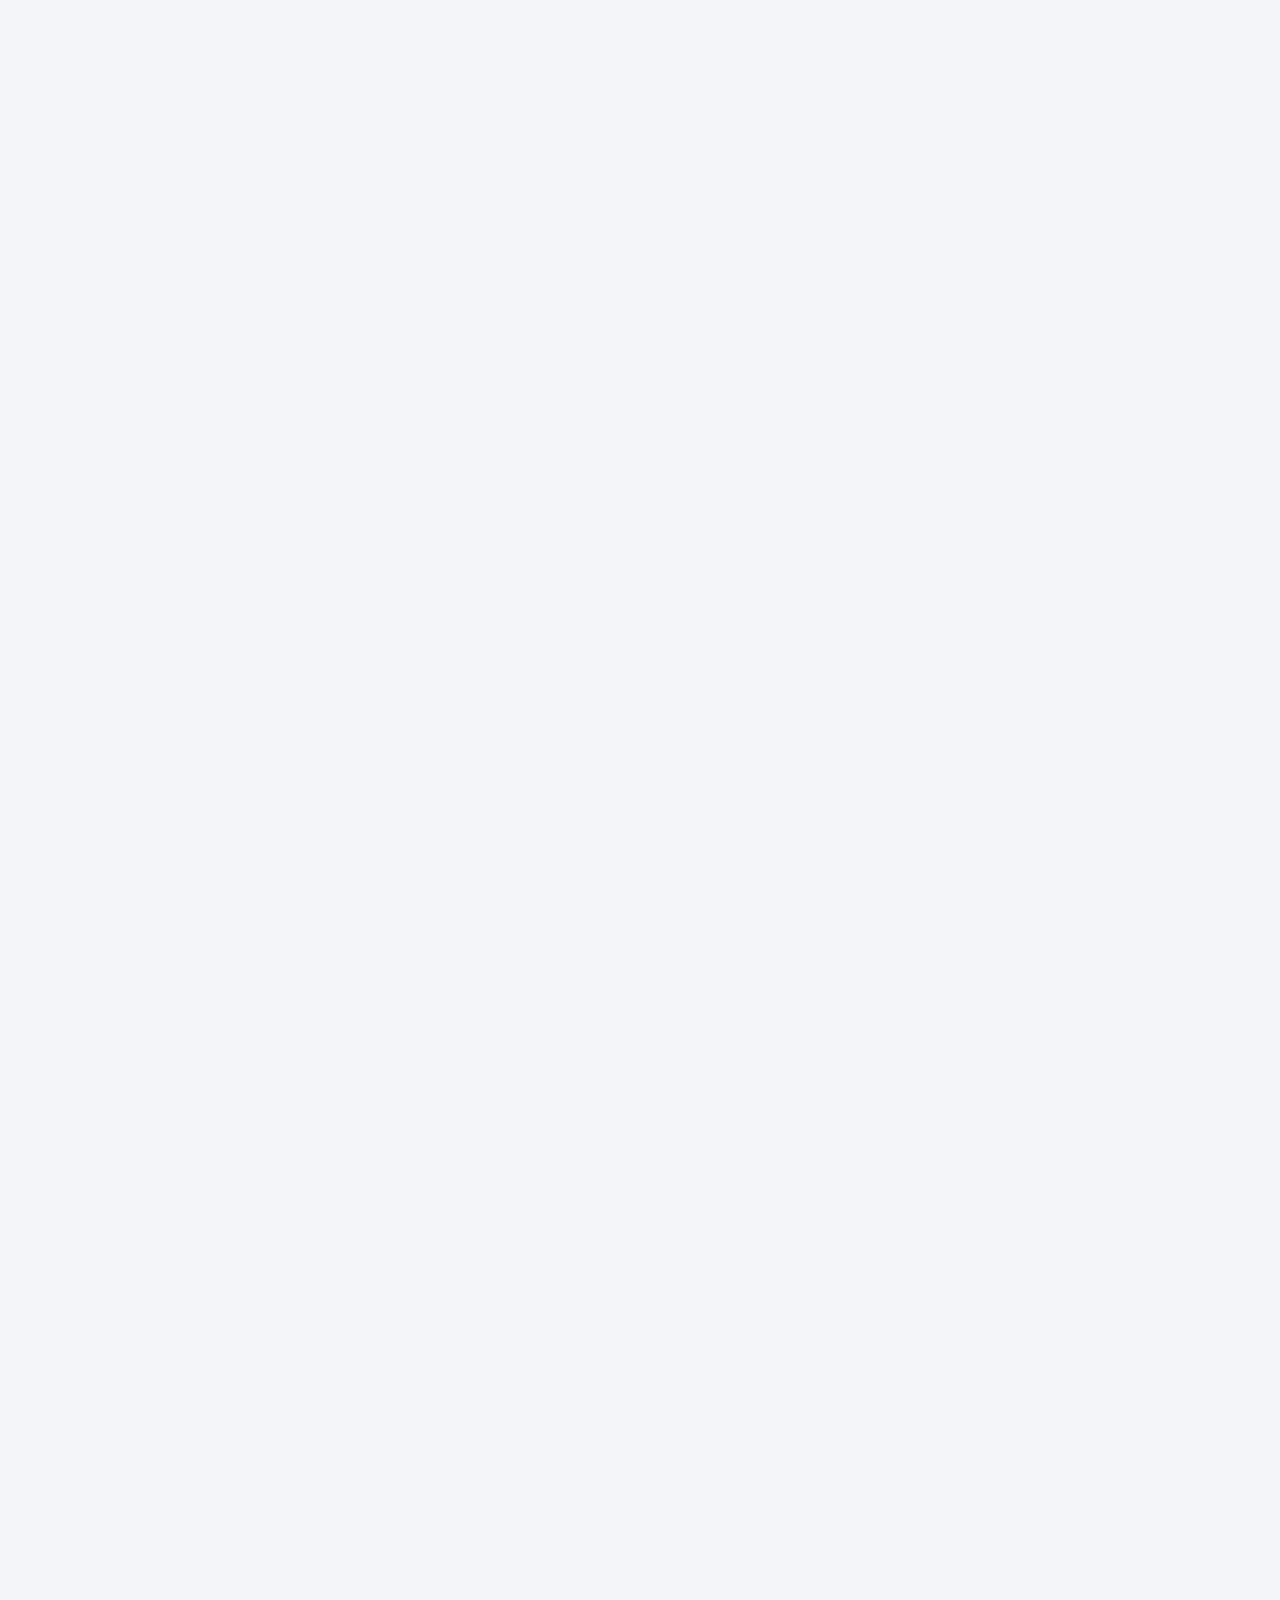
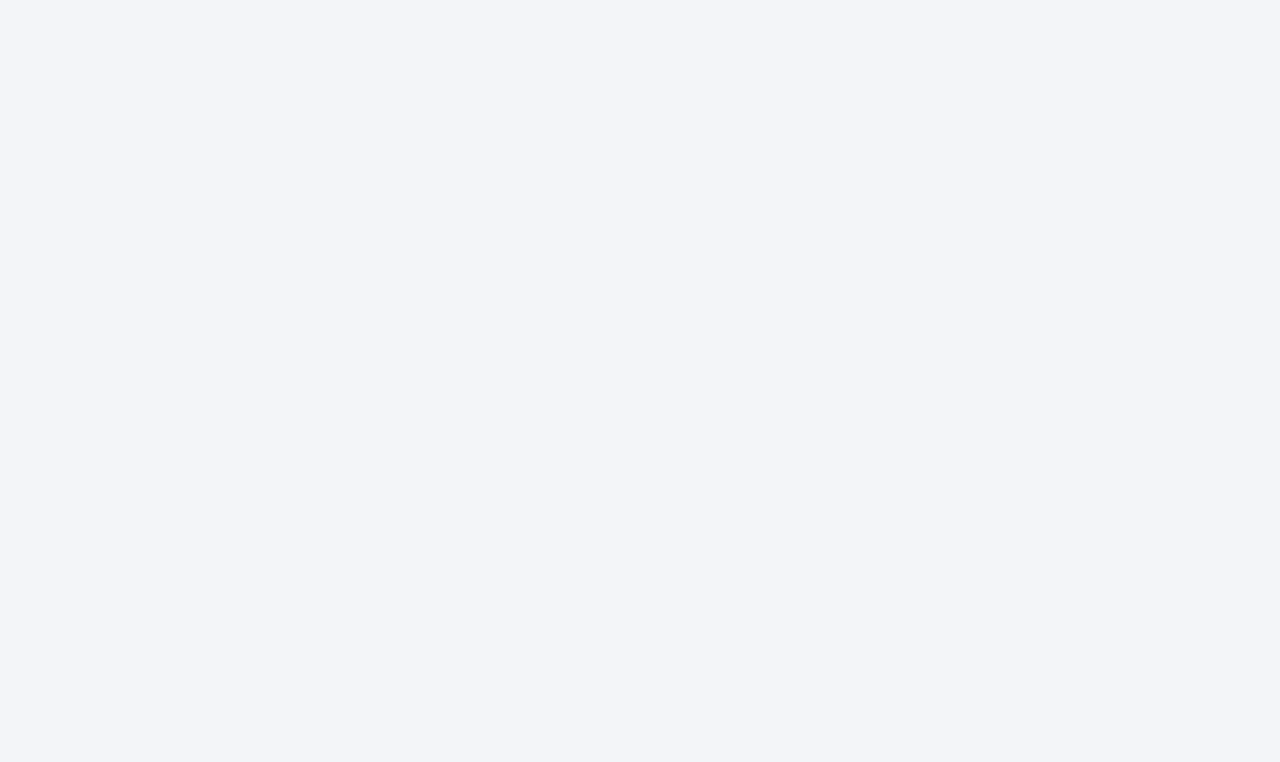
==== commit 1c11b159: "changed some things" ====
--- a/index.html
+++ b/index.html
@@ -9,7 +9,8 @@
            
         <link rel="shortcut icon" href="favicon.ico"/> 
             <link href="css/bootstrap.min.css" rel="stylesheet" type="text/css"/>
-            <link rel="stylesheet" href="http://maxcdn.bootstrapcdn.com/font-awesome/4.3.0/css/font-awesome.min.css"> 
+            <link rel="stylesheet" href="http://maxcdn.bootstrapcdn.com/font-awesome/4.3.0/css/font-awesome.min.css">
+            <script src="https://kit.fontawesome.com/dea25b26ac.js" crossorigin="anonymous"></script>
             <link href="css/animsition.min.css" rel="stylesheet"/>
 	        <link href="css/magnific-popup.css" rel="stylesheet"/>         
             <link href="css/style.css" rel="stylesheet" type="text/css"/>     
@@ -32,17 +33,14 @@
 	            </li>
 				<li><a href="portfolio.html" class="animsition-link">Portfolio</a>
 				</li>
-				<li><a href="#">Pages<span class="fa fa-angle-down"></span></a>
-	                <ul class="dropmenu">
-                        <li><a href="aboutme.html" class="animsition-link">About Us</a></li>
-                        <li><a href="faq.html" class="animsition-link">FAQ</a></li>
-                        <li><a href="price.html" class="animsition-link">Price</a></li>
-	                </ul>
-	            </li>
-	            <li><a href="shop.html" class="animsition-link">shop</a>
+                <li><a href="shop.html" class="animsition-link">shop</a>
+				</li>
+                <li><a href="price.html" class="animsition-link">Prijzen</a>
+				</li>
+                <li><a href="faq.html" class="animsition-link">FAQ</a>
 				</li>
 	            <li><a href="contact.html" class="animsition-link">Contact Me</a>
-				</li>
+				</li> 
 		    </ul>
 		  </nav> 
 		</div>   
@@ -51,23 +49,21 @@
 	<div class="main-wrapp"> 
 	   <div class="container">
          <div class="padd-80">
-           <div class="row">
-           	  <div class="col-md-4 col-sm-6 col-xs-12">
-           	  	  <div class="second-caption">
-           	  	  	 <h3>About Me</h3>
-           	  	  </div>
-           	  </div>
-           	  <div class="col-md-4 col-sm-6 col-xs-12">
-           	  	  <div class="second-caption">
-           	  	  	 <p><span>Lorem ipsum dolor sit amet, consectetur adipisicing elit. Neque impedit ipsum illo, repellendus recusandae quasi laborum </span></p>
-           	  	  </div>
-           	  </div>
-           	  <div class="col-md-4 col-sm-12 col-xs-12">
-           	  	  <div class="second-caption">
-           	  	  	 <p><span>Lorem ipsum dolor sit amet, consectetur adipisicing elit. Neque impedit ipsum illo, repellendus recusandae quasi laborum </span></p>
-           	  	  </div>
-           	  </div>
-           </div>
+<div class="row">
+	<div class="col-md-6">
+		<div class="second-caption">
+			<h3>About Me</h3>
+		</div>
+		<div class="b-det-wrapp">
+			<p>Lorem ipsum dolor sit amet, consectetur adipisicing elit. Quis necessitatibus, aliquid consequuntur. Impedit, fuga molestiae ab alias animi, iste reiciendis distinctio rerum natus. Perferendis quae architecto, dignissimos nostrum magni eligendi.</p>
+			<p>Molestiae architecto odio veritatis ipsum sint quam, reiciendis laboriosam voluptatum eum commodi inventore quia deserunt quisquam nihil est voluptate. Totam maxime, eligendi autem suscipit doloribus laboriosam ea magnam quaerat sunt.</p>
+			<p>Libero necessitatibus eius enim laudantium iste labore nesciunt nobis id autem, earum maiores ea ullam officia sequi quam aliquam inventore ipsum debitis sed eveniet. Omnis ipsum amet impedit perspiciatis, quia.</p>
+		</div>
+	</div>
+	<div class="col-md-6">
+		<div class="b-det-wrapp"><img alt="" src="img/portfolio/item_col2_6.jpg"></div>
+	</div>
+</div>
 		 </div>
          <div class="padd-80">
            <div class="row">
